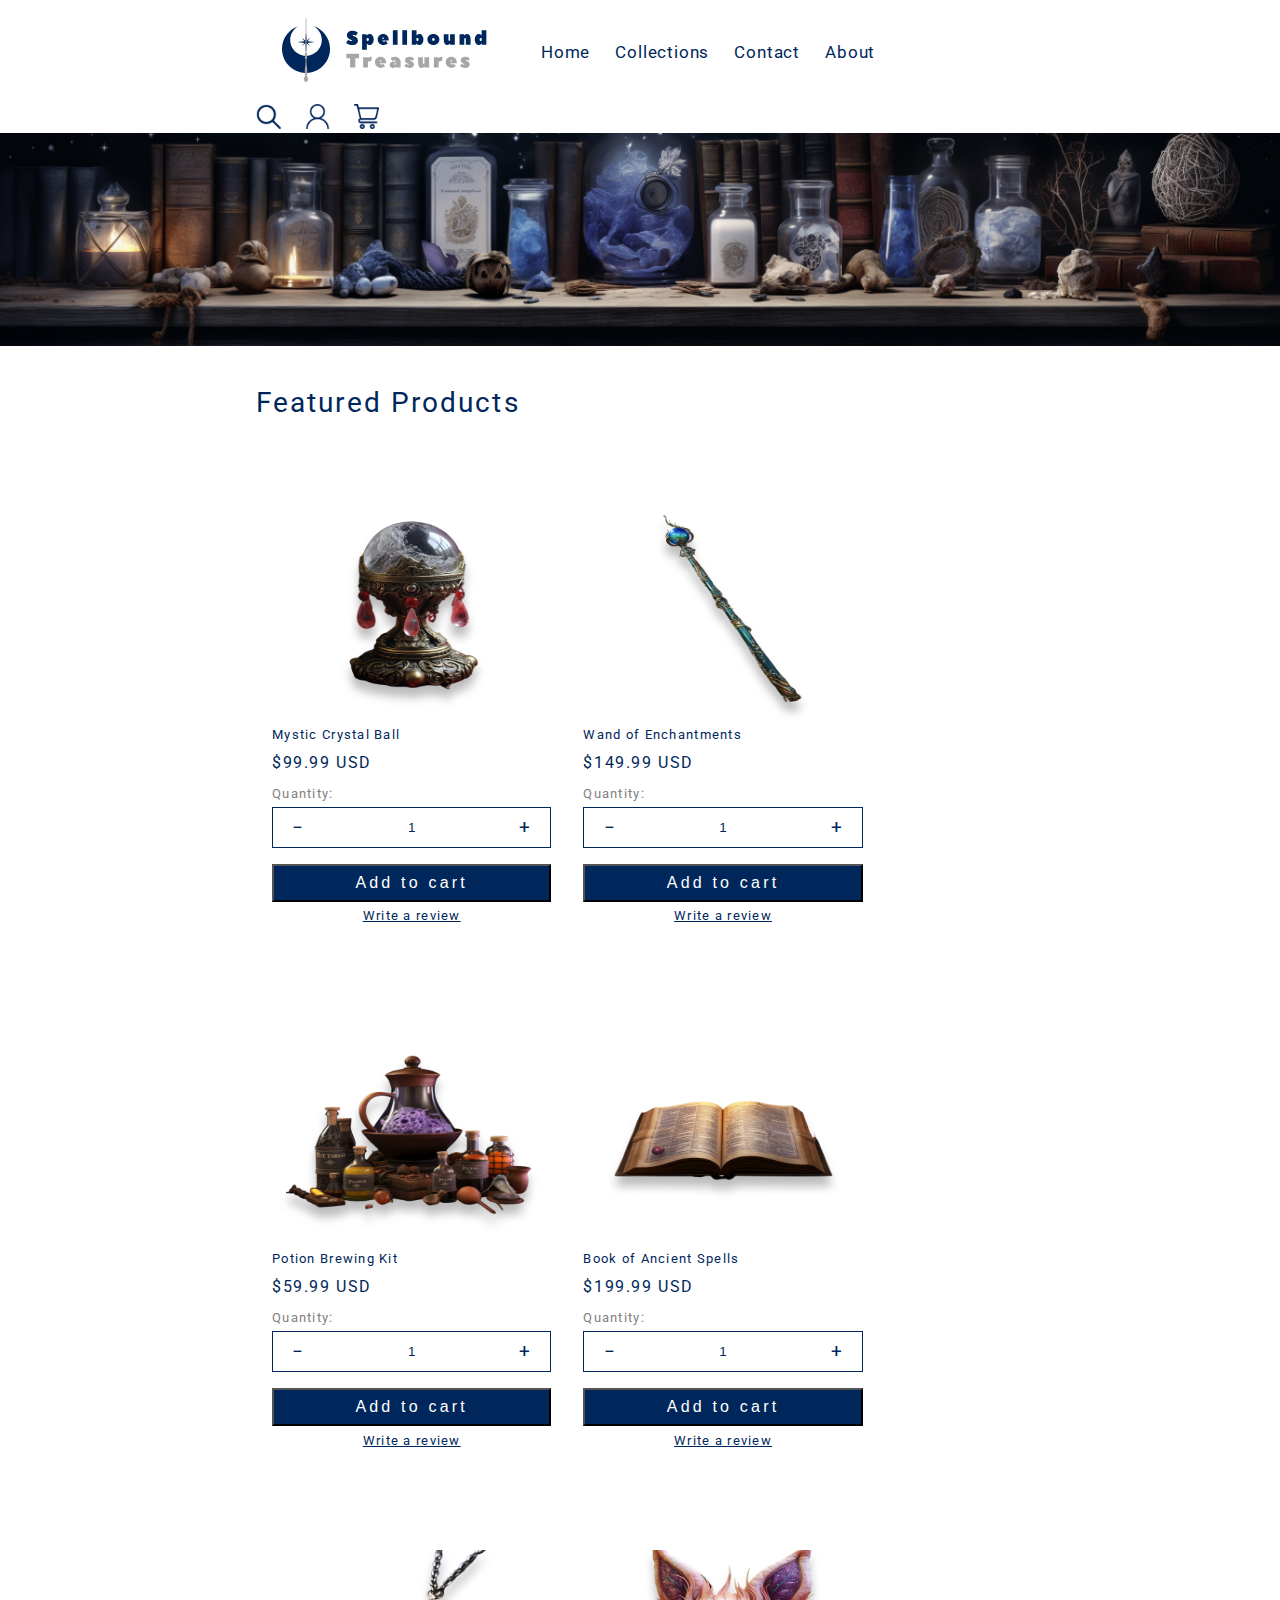
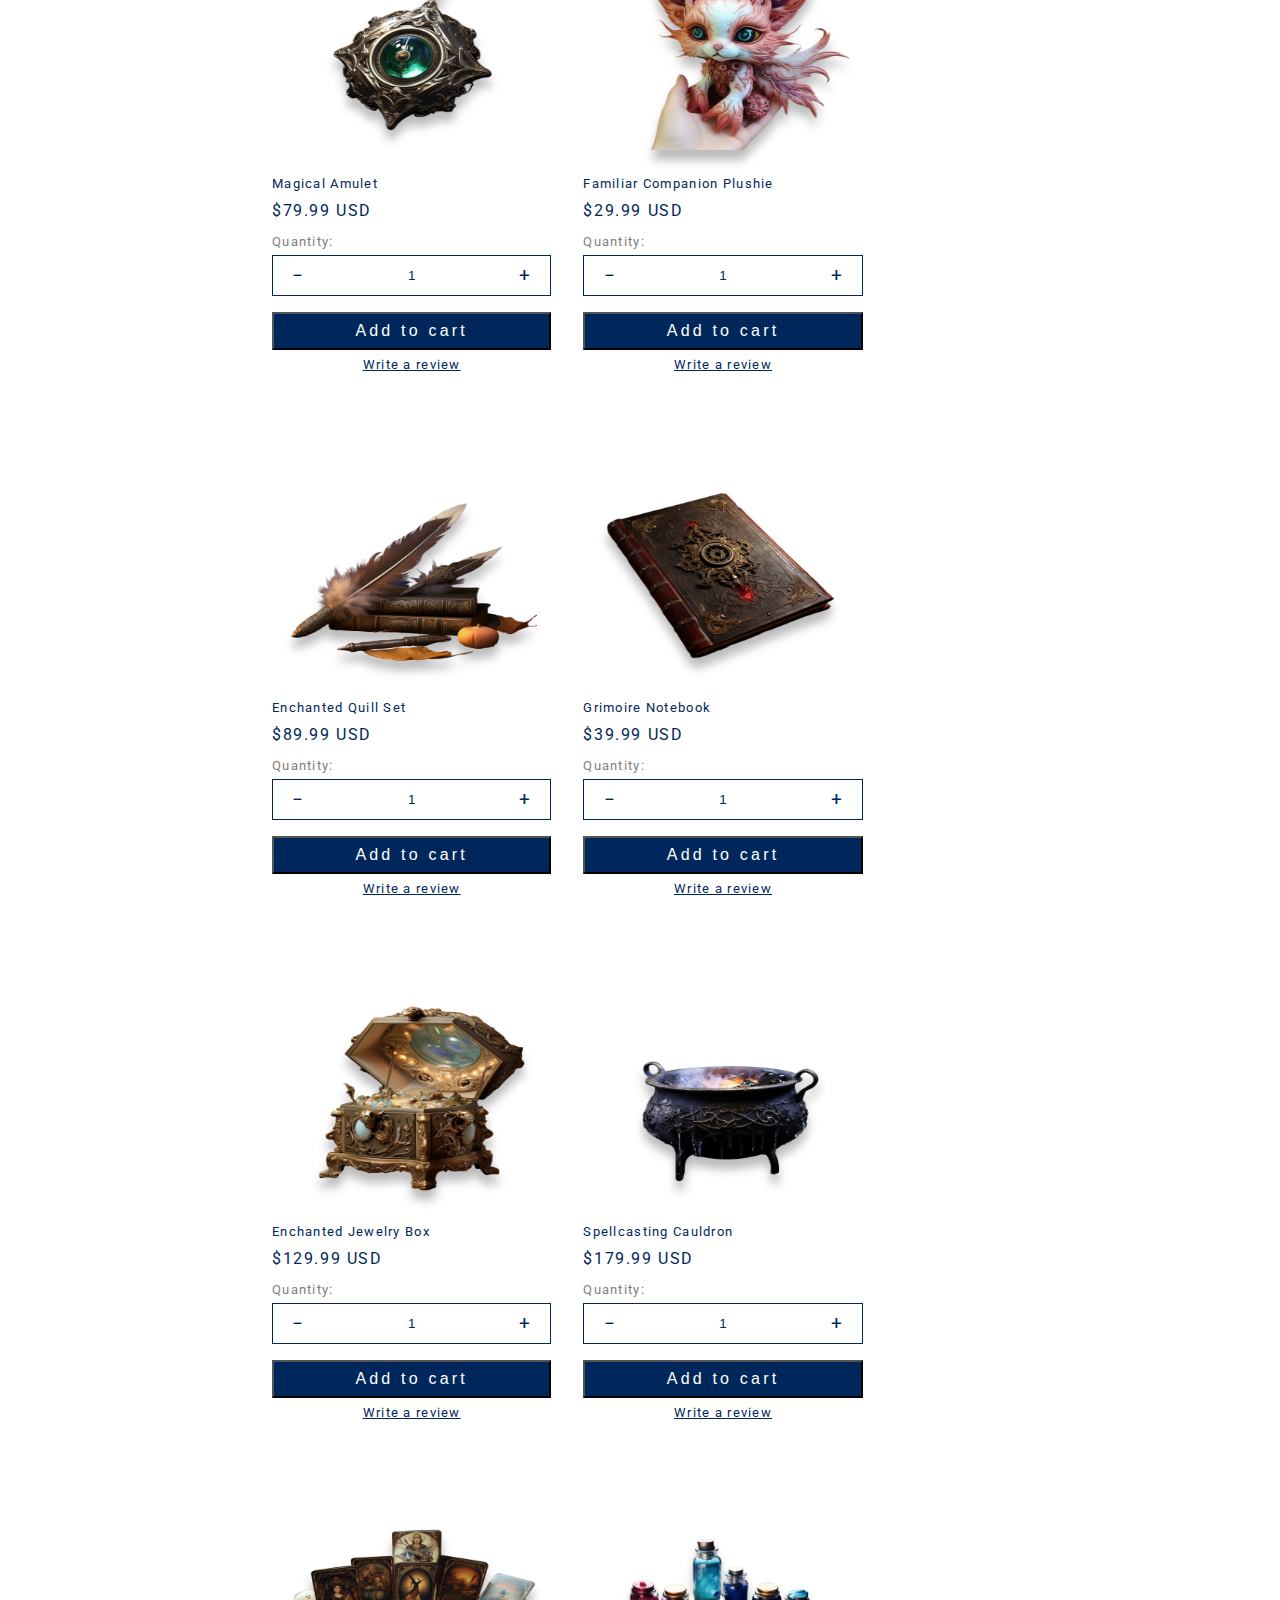
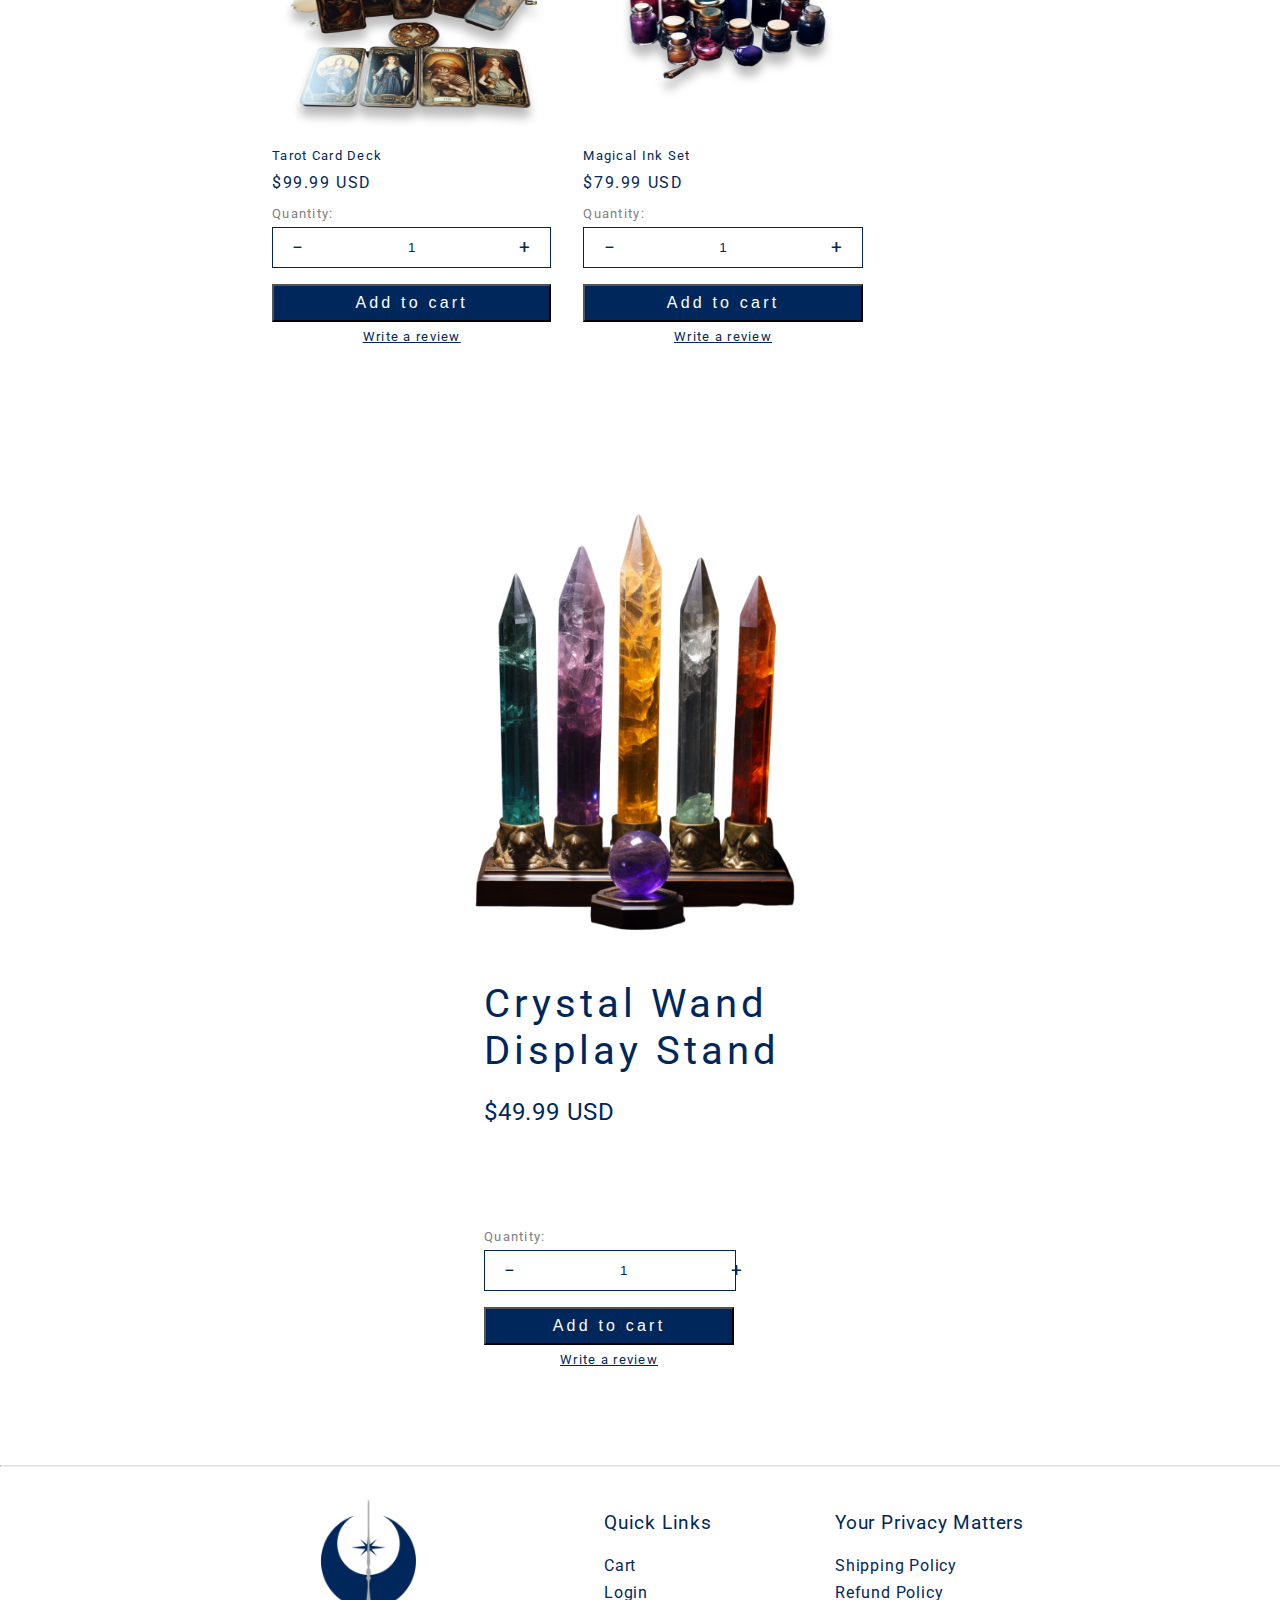
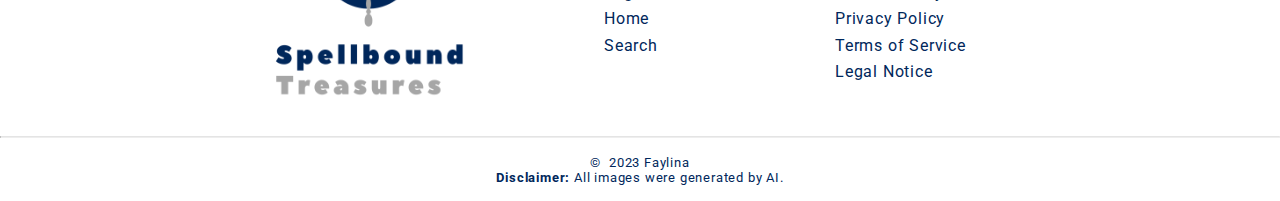
==== index.html @ 613a540d "feat: provide functionality to review form" ====
<!DOCTYPE html>
<html lang="en">
<head>
    <meta charset="UTF-8">
    <meta name="viewport" content="width=device-width, initial-scale=1.0">
    <meta http-equiv="X-UA-Compatible" content="ie=edge">
    <title>Spellbound Treasures</title>
    <link rel="icon" type="image/x-icon" href="./images/favicon.ico"> 
    <link rel="stylesheet" href="./assets/style.css">
    <script src="../assets/script.js" defer></script>

    <!--Google Fonts-->

    <link rel="preconnect" href="https://fonts.googleapis.com">
    <link rel="preconnect" href="https://fonts.gstatic.com" crossorigin>
    <link href="https://fonts.googleapis.com/css2?family=Roboto:ital,wght@0,300;0,400;0,700;0,900;1,300;1,400;1,700&display=swap" rel="stylesheet">
    
</head>
<body>
    <div class="productSearch invisibleSearch">
        <div class="searchContainer">
            <div class="dropdown">
                <input type="text" id="searchInput" placeholder="Search">
                <div class="resultsContainer invisibleResults">
                    <div class="dropdownHeading">Products</div>
                    <hr class="divider">
                    <div class="searchResults"></div>
                </div>
            </div>
            <div class="close">&#9587;</div>
        </div>
        <div class="searchBackground"></div>
    </div>
    
    <div class="reviewContainer invisibleReview">
        <div class="reviewForm">
            <div class="reviewHeading">Tell us how you liked this item</div>
            <div class="reviewDetails">
                <div class="reviewImgContainer">
                    <img class="reviewImage" src="../images/placeholder.png" alt="magical sparkles rise up from an open mystical book" height="400">
                </div>
                <div class="rateContainer">
                    <div class="reviewSubheading">Rate your experience</div>
                    <div class="starsContainer">
                        <span class="star gold pointer" data-number="1">&#9733;</span>
                        <span class="star gold pointer" data-number="2">&#9733;</span>
                        <span class="star gold pointer" data-number="3">&#9733;</span>
                        <span class="star gold pointer" data-number="4">&#9733;</span>
                        <span class="star gold pointer" data-number="5">&#9733;</span>
                    </div>
                    <div class="reviewText">Tell us more:</div>
                    <textarea name="productReview" id="productReview" cols="30" rows="10"></textarea>
                    <div class="reviewButtons">
                        <button class="cancel">Cancel</button>
                        <button class="submit">Submit review</button>
                    </div>
                </div>
            </div>
        </div>
    </div>

    <header>
        <nav>
            <div class="navbar">
                <a href="index.html">
                    <img src="./images/spellbound_treasures_logo.svg" alt="blue crescent moon with a silver wand crossing it" height="100">
                </a>
                
                    <ul class="header-links">
                        <li><a href="./index.html">Home</a></li>
                        <li>Collections</li>
                        <li><a href="index.html">Contact</a></li>
                        <li><a href="index.html">About</a></li>
                    </ul>
                    <div class="greeting"></div>
                    <div class="logout">Log out</div>
                    <div>
                        <ul class="icon-list">
                            <li>
                                <img class="search" src="./images/search.png" alt="search icon" height="25">
                            </li>
                            <li>
                                <a href="./pages/login.html">
                                    <img src="./images/user.png" alt="user icon" height="25">
                                </a>
                            </li>
                            <li>
                                <a href="./pages/cart.html">
                                    <img src="./images/cart.png" alt="shopping cart icon" height="25">
                                </a>
                                <div class="cartNumber invisible"></div>
                            </li>
                        </ul>

                    </div>
                </div>

            </div>
        </nav>
        <a href="index.html">
            <img src="./images/spellbound_treasures_banner.png" alt="mystical shelf with spellbooks, magical trinkets, potions, candles and crystals, shrouded in darkness" width="100%">
        </a>
    </header>

    <main>
        <div class="main-content">
            <div class="heading">Featured Products</div>
            <div class="productGallery"></div>
            <div class="featuredProduct"></div>
        </div>
    </main>

    <hr class="divider">

    <footer>
        <div class="footer-section">
            <a href="index.html">
                <img src="./images/spellbound_treasures_logo_square.png" alt="blue crescent moon with a silver wand crossing it" height="225">
            </a>

            <ul class="footer-list">
                <li>Quick Links</li>
                <li><a href="./pages/cart.html">Cart</a></li>
                <li><a href="./pages/login.html">Login</a></li>
                <li><a href="index.html">Home</a></li>
                <li class="footerSearch">Search</li>
            </ul>

            <ul class="footer-list">
                <li>Your Privacy Matters</li>
                <li><a href="index.html">Shipping Policy</a></li>
                <li><a href="index.html">Refund Policy</a></li>
                <li><a href="index.html">Privacy Policy</a></li>
                <li><a href="index.html">Terms of Service</a></li>
                <li><a href="index.html">Legal Notice</a></li>
            </ul>
        </div>
    </footer>

    <hr class="divider">

    <div class="disclaimer">
        <ul>
            <li>&copy;</li> 
            <li>2023 Faylina</li>
        </ul>
        <div><strong>Disclaimer:</strong> All images were generated by AI.</div>
    </div>

</body>
</html>
---- assets/style.css ----
* {
    padding: 0;
    margin: 0;
}

body {
    font-family: roboto, Verdana, Geneva, Tahoma, sans-serif;
    letter-spacing: 0.05em;
    background-color: white;
    position: relative;
}

/* header */

nav {
    display: flex;
    justify-content: center;
}

ul {
    list-style: none;
}

a {
    text-decoration: none;
    color: #00275B;
}

.navbar {
    width: 60%;
    display: flex;
    align-items: center;
    flex-wrap: wrap;
}

.header-links {
    display: flex;
    gap: 1.5em;
    flex-wrap: wrap;
    margin-left: 35px;
    margin-right: 35px;
    color: #00275B;
    font-size: 1.05em;
}

.header-links li:nth-child(2) {
    cursor: pointer;
}

.icon-list {
    display: flex;
    flex-wrap: wrap;
    gap: 1.5em;
}

.icon-list li img {
    cursor: pointer;
}

.greeting {
    display: flex;
    margin-left: auto;
    margin-right: 30px;
    font-size: 1em;
    color: #00275B;
}

.logout {
    margin-right: 30px;
    font-size: 1em;
    color: #00275B;
    text-decoration: underline;
    cursor: pointer;
}

div .invisibleLogout {
    display: none;
}

.icon-list li:last-child {
    position: relative;
}

.cartNumber {
    background-color: #00275B;
    color: white;
    width: 20px;
    height: 20px;
    border-radius: 50%;
    font-size: 0.7em;
    justify-content: center;
    align-items: center;
    position: absolute;
    top: 50%;
    left: 60%;
    display: flex;
}

li .invisible {
    display: none;
}

/* body */

main {
    display: flex;
    align-items: center;
    flex-direction: column;
}

.main-content {
    max-width: 60vw;
}

.heading {
    font-size: 1.75em;
    letter-spacing: 0.075em;
    margin: calc(1ex / 0.42) 0;
    color: #00275B;
}

.featuredProduct {
    margin: calc(1ex / 0.42) 0;
}

/* footer */

hr.divider {
    border-top: 1px solid rgba(166,166,166,0.3);
}

footer {
    display: flex;
    justify-content: center;
}

.footer-section {
    width: 60vw;
    display: flex;
    justify-content: space-between;
    margin: calc(1ex / 0.42) 0;
    flex-wrap: wrap;
}

.footer-list {
    margin: calc(1ex / 0.42) 0;
}

.footer-list li {
    color: #00275B;
    font-size: 1em;
    line-height: calc(1ex / 0.32);
}

.footer-list li:first-child {
    font-size: 1.2em;
    margin-bottom: 0.75em;
    
}

.footer-list li:last-child {
    cursor: pointer;
}

.footerSearch {
    cursor: pointer;
}

.disclaimer {
    display: flex;
    flex-direction: column;
    align-items: center;
    justify-content: center;
    color: #00275B;
    font-size: small;
    margin-top: calc(1ex / 0.42);
    padding-bottom: calc(1ex / 0.42);
}

.disclaimer ul {
    display: flex;
    gap: 8px;
}


/* cart */

.cartContent, .login-content {
    display: flex;
    flex-direction: column;
    height: 70vh;
    align-items: center;
    justify-content: center;
    color: #00275B;
}

.cart-heading-empty, .login-heading {
    font-size: 2em;
}

.cart-button-empty, .login-button {
    background-color: #00275B;
    color: white;
    padding: 0.8em 2em;
    font-size: 1.1em;
    letter-spacing: 0.2em;
    margin: 1.2em 0 3em 0;
    cursor: pointer;
}

.cart-button-empty a {
    color: white;
}

.cart-account-heading {
    font-size: 1.4em;
    margin-bottom: 0.7em;
}

.cart-login a {
    text-decoration: underline;
}


.fullCart {
    display: flex;
    width: 60%;
    margin: 5em;
    flex-direction: column;
}

.cart-head {
    display: flex;
    justify-content: space-between;
    align-items: baseline;
    padding: 0 0 1.5em 0;
}

.secured-cart {
    font-size: 2em;
    color: #00275B;
}

.continue-shopping {
    font-size: 1.2em;
    cursor: pointer;
    text-decoration: underline;
}

.subheading {
    display: flex;
    color: #818080;
}

.subproduct {
    width: 50%;
    display: flex;
    align-items: center;
    text-transform: uppercase;
    font-size: 0.6em;
}

.subamounts {
    display: flex;
    justify-content: space-between;
    width: 50%;
    padding: 0.5em 0;
    text-transform: uppercase;
    font-size: 0.6em;
}

.purchase-container {
    display: flex;
    flex-direction: column;
    align-items: end;
}

.subtotal {
    font-size: 1.2em;
    color: #00275B;
    display: flex; 
    align-items: end;
    margin: 2em 0 0.3em 0;
}

.productCard {
    display: flex;
    margin: 1.5em 0;
}

.infoContainer {
    display: flex;
    width: 50%;
    align-items: center;
    font-size: 1em;
}

.productPicture {
    margin-right: 1em;
}

.priceCart {
    margin-top: 0.5em;
    color: #818080;
    font-size: 0.9em;
}

.amountPrice {
    display: flex;
    justify-content: space-between;
    width: 50%;
    align-items: center;
}

.quantityCounterCart {
    display: flex;
    border: 1px solid #00275B;
    justify-content: space-evenly;
    padding: 0.5em 0;
}

.remove {
    cursor: pointer;
}

.purchase {
    background-color: #00275B;
    color: white;
    padding: 0.8em 2em;
    font-size: 1.1em;
    letter-spacing: 0.2em;
    margin-bottom: 2em;
    cursor: pointer;
}

.invisibleEmptyCart, .invisibleFullCart {
    display: none;
}


/* login */

.login-heading {
    margin-bottom: 1em;
}

.login-button {
    margin: 2.5em 0 1em 0;
}

.create-account {
    text-decoration: underline;
    cursor: pointer;
}

.login-input {
    padding: 1em 1em;
    font-size: 1.1em;
    letter-spacing: 0.1em;
    margin: 0.7em 0;
    width: 300px;
}

.forgot-password {
    font-size: 0.8em;
    text-decoration: underline;
    align-self: flex-start;
    cursor: pointer;
}

/* products */

.productGallery {
    display: flex;
    flex-wrap: wrap;
}

.productContainer {
    display: flex;
    flex-direction: column;
    margin: 3em 1em;
}

.productImage {
    filter: drop-shadow(0 10px 5px rgb(189, 188, 188));
    width: 90%;
    align-self: center;
}

.nameContainer {
    font-size: 0.8em;
    margin: 2em 0 0.8em 0;
    letter-spacing: 0.1em;
    color: #00275B;
}

.priceContainer {
    letter-spacing: 0.1em;
    color: #00275B;
}

.quantity, .featuredQuantity{
    font-size: 0.8em;
    margin: 1.1em 0 0.5em 0;
    letter-spacing: 0.1em;
    color: #818080;
}

.quantityCounter, .featuredQuantityCounter {
    display: flex;
    border: 1px solid #00275B;
    justify-content: space-evenly;
    margin: 0 0 1em 0;
    padding: 0.5em 0;
}

.plus, .minus, .featuredPlus, .featuredMinus{
    display: flex;
    justify-content: center;
    padding: 0 1em;
    font-size: 1.2em;
    cursor: pointer;
    color: #00275B;
    flex: 1;
}

.quantityInput, .featuredQuantityInput {
    border: none;
    text-align: center;
    color: #00275B;
}

.addToCart, .featuredAddToCart {
    background-color: #00275B;
    color: white;
    padding: 0.5em 1.8em;
    font-size: 1em;
    letter-spacing: 0.2em;
    cursor: pointer;
}

.featuredProduct {
    display: flex;
    justify-content: center;
}

.featuredContainer {
    display: flex;
    margin: 4.5em;
    flex-wrap: wrap;
    justify-content: center;
}

.detailsContainer {
    display: flex;
    flex-direction: column;
    width: 50%;
}

.featuredNameContainer {
    font-size: 2.5em;
    letter-spacing: 0.1em;
    padding-top: 1em;
    color: #00275B;
}

.featuredPriceContainer {
    font-size: 1.5em;
    margin: 1em 0 0 0;
    color: #00275B;
}

.featuredQuantity {
    margin-top: 8em;
}

.featuredQuantityCounter {
    justify-content: space-between;
}

.featuredQuantityCounter, .featuredAddToCart {
    width: 250px;
}


/* search */

.productSearch {
    position: absolute;
    width: 100%;
    height: 100%;
    z-index: 1;
    background-color: rgba(128, 128, 128, 0.7);
}

.searchBackground {
    width: 100%;
    height: calc(100% - 153px);
}

.searchContainer {
    width: 100%;
    height: 153px;
    background-color: white;
    display: flex;
    justify-content: center;
    align-items: center;
}

.dropdown {
    position: relative;
    display: inline-block;
    width: 80%;
    height: 153px;
    margin-right: 1.5em;
}

#searchInput {
    width: 95%;
    height: 40%;
    margin: 2.5em 0 0 0;
    padding-left: 4%;
    font-size: 1.1em;
    letter-spacing: 0.1em;
}

.resultsContainer {
    position: absolute;
    display: block;
    width: 99%;
    background-color: white;
    border: 1px solid rgba(128, 128, 128, 0.5);
}

.dropdownHeading {
    width: 100%;
    color: #818080;
    text-transform: uppercase;
    font-size: 0.7em;
    letter-spacing: 0.2em;
    padding: 1.2em 0 1.2em 4%;
} 

.resultCard {
    display: flex;
    align-items: center;
    cursor: pointer;
}

.resultCard:hover {
    background-color: rgba(128, 128, 128, 0.1);
}

.searchImage {
    padding: 1em 1.5em 1em 1em;
    filter: drop-shadow(0 5px 5px rgb(189, 188, 188));
}

.searchName {
    letter-spacing: 0.1em;
    font-size: 0.9em;
}

.close {
    cursor: pointer;
}

.invisibleSearch {
    display: none;
}

.invisibleResults {
    display: none;
}

/* review */

.reviewFeaturedContainer {
    display: flex;
    justify-content: center;
    width: 250px;
}

.writeReview {
    display: flex;
    justify-content: center;
    color:#00275B;
    text-decoration: underline;
    font-size: 0.8em;
    letter-spacing: 0.1em;
    margin: 0.5em;
    cursor: pointer;
}

.reviewContainer {
    position: absolute;
    width: 100%;
    height: 100%;
    background-color: rgba(128, 128, 128, 0.7);
    display: flex;
    justify-content: center;
    z-index: 1;
}

.reviewForm {
    width: 60vw;
    height: 85vh;
    background-color: white;
    margin-top: 10vh;
    border-radius: 8px;
    border: 2px solid rgba(0, 40, 92, 0.7);
    display: flex;
    flex-direction: column;
    overflow-y: auto;
    position: fixed;
    top: auto;
    right: auto;
}

.reviewHeading {
    color: #00275B;
    font-size: 2.5em;
    letter-spacing: 0.1em;
    display: flex;
    justify-content: center;
    margin: 1em 0 15px 15px;
}

.reviewDetails {
    display: flex;
    flex: 1;
    flex-wrap: wrap;
}

.reviewImgContainer {
    display: flex;
    flex: 1;
    justify-content: center;
    align-items: center;
    margin: 0 15px 15px 15px;
}

.rateContainer {
    display: flex;
    flex-direction: column;
    justify-content: center;
    flex: 1;
    margin: 0 10% 0 15px;
    color: #00275B;
}

.reviewSubheading {
    font-size: 1.5em;
    letter-spacing: 0.1em;
    margin-bottom: 1em;
}

.starsContainer {
    font-size: 24px;
    margin-bottom: 2em;
}
   
.star {
    display: inline-block;
    position: relative;
    width: 1em;
    height: 1em;
}

.pointer {
    cursor: pointer;
}

.gold {
    color: gold;
}

.gray {
    color: gray;
}

.reviewText {
    font-size: 1.1em;
    margin-bottom: 1em;
}

#productReview {
    color: #403f3f;
    padding: 0.5em;
    letter-spacing: 0.1em;
    font-size: 0.9em;
    font-family: roboto, Verdana, Geneva, Tahoma, sans-serif;
}

.reviewButtons {
    display: flex;
    justify-content: space-around;
    margin-bottom: 15px;
}

.cancel, .submit {
    background-color: #00275B;
    color: white;
    padding: 0.5em 1.8em;
    font-size: 1em;
    letter-spacing: 0.2em;
    cursor: pointer;
    margin-top: 1em;
}

.invisibleReview {
    display: none;
}
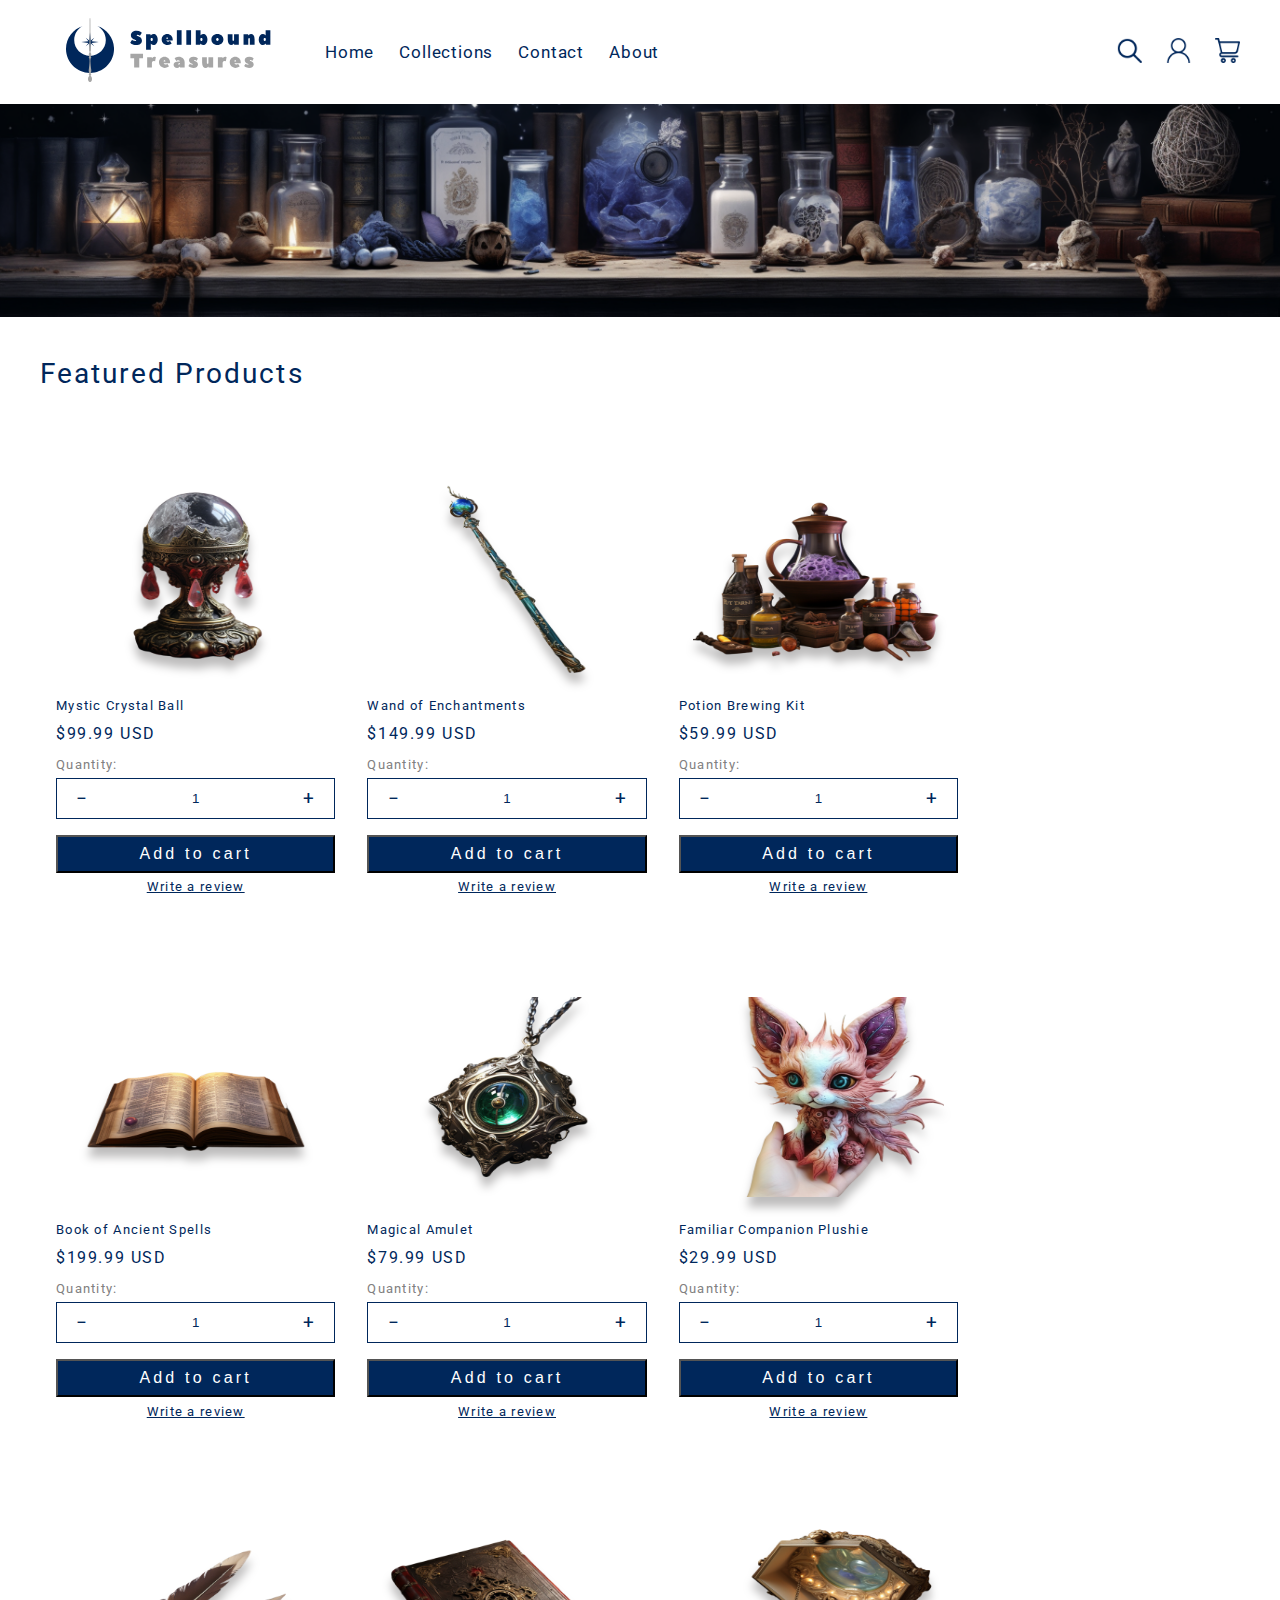
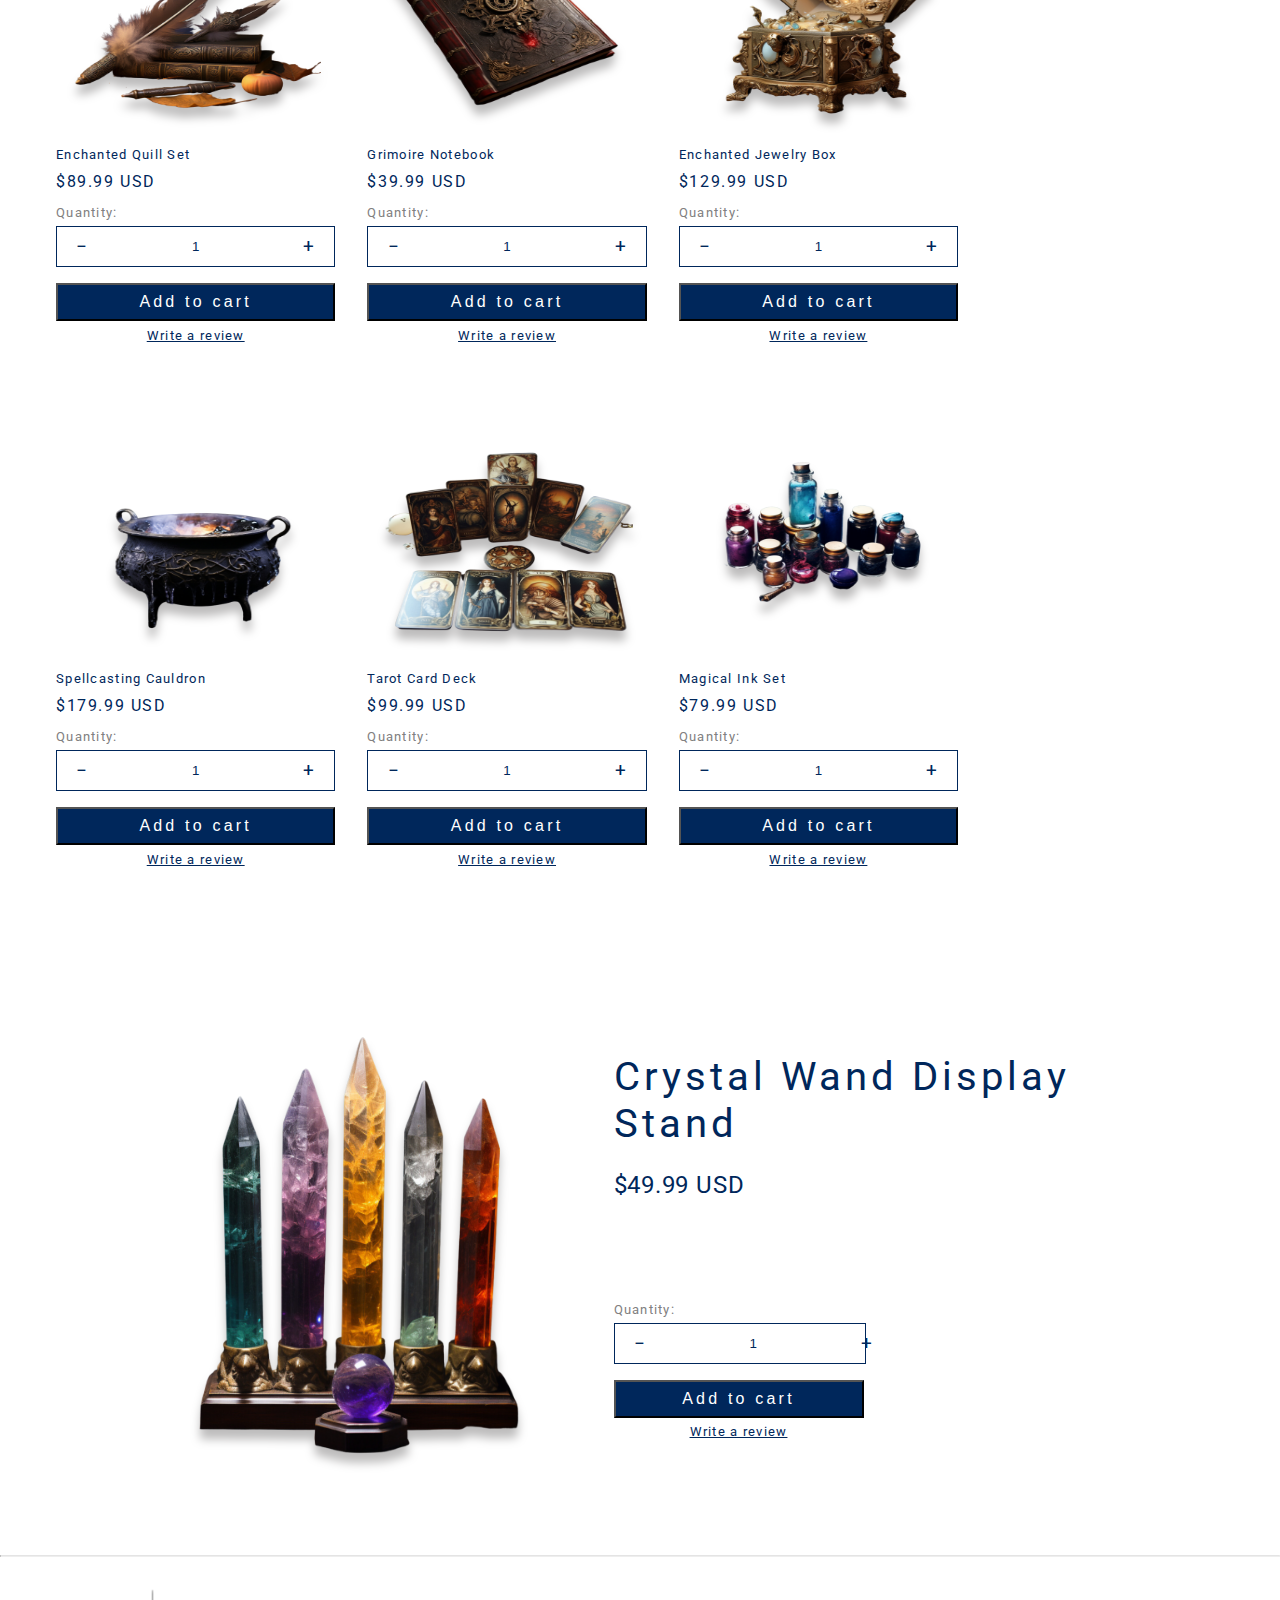
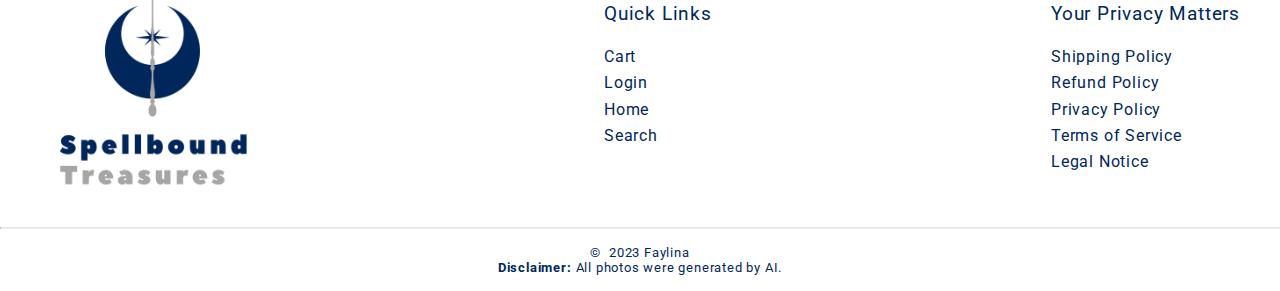
==== commit 724fe2e5: "feat: show background of product photos upon hover" ====
--- a/index.html
+++ b/index.html
@@ -144,7 +144,7 @@
             <li>&copy;</li> 
             <li>2023 Faylina</li>
         </ul>
-        <div><strong>Disclaimer:</strong> All images were generated by AI.</div>
+        <div><strong>Disclaimer:</strong> All photos were generated by AI.</div>
     </div>
 
 </body>
--- a/assets/style.css
+++ b/assets/style.css
@@ -27,10 +27,10 @@
 }
 
 .navbar {
-    width: 60%;
-    display: flex;
-    align-items: center;
-    flex-wrap: wrap;
+    display: flex;
+    align-items: center;
+    flex-wrap: wrap;
+    flex: 0 1 1200px;
 }
 
 .header-links {
@@ -105,11 +105,15 @@
 main {
     display: flex;
     align-items: center;
-    flex-direction: column;
+    justify-content: center;
 }
 
 .main-content {
-    max-width: 60vw;
+    display: flex;
+    align-items: center;
+    flex-wrap: wrap;
+    flex: 0 1 1200px;
+    justify-content: center;
 }
 
 .heading {
@@ -117,6 +121,7 @@
     letter-spacing: 0.075em;
     margin: calc(1ex / 0.42) 0;
     color: #00275B;
+    flex: 1;
 }
 
 .featuredProduct {
@@ -135,7 +140,7 @@
 }
 
 .footer-section {
-    width: 60vw;
+    flex: 0 1 1200px;
     display: flex;
     justify-content: space-between;
     margin: calc(1ex / 0.42) 0;
@@ -192,6 +197,7 @@
     align-items: center;
     justify-content: center;
     color: #00275B;
+    flex: 0 1 1200px;
 }
 
 .cart-heading-empty, .login-heading {
@@ -227,6 +233,7 @@
     width: 60%;
     margin: 5em;
     flex-direction: column;
+    flex: 0 1 1200px;
 }
 
 .cart-head {
@@ -286,6 +293,7 @@
 .productCard {
     display: flex;
     margin: 1.5em 0;
+    color: #00275B;
 }
 
 .infoContainer {
@@ -293,6 +301,7 @@
     width: 50%;
     align-items: center;
     font-size: 1em;
+    flex-wrap: wrap;
 }
 
 .productPicture {
@@ -310,6 +319,7 @@
     justify-content: space-between;
     width: 50%;
     align-items: center;
+    flex-wrap: wrap;
 }
 
 .quantityCounterCart {
@@ -317,6 +327,7 @@
     border: 1px solid #00275B;
     justify-content: space-evenly;
     padding: 0.5em 0;
+    flex: 0 1 250px;
 }
 
 .remove {
@@ -340,6 +351,10 @@
 
 /* login */
 
+.login-content {
+    flex: 0 1 1200px;
+}
+
 .login-heading {
     margin-bottom: 1em;
 }
@@ -364,7 +379,6 @@
 .forgot-password {
     font-size: 0.8em;
     text-decoration: underline;
-    align-self: flex-start;
     cursor: pointer;
 }
 
@@ -449,6 +463,11 @@
     margin: 4.5em;
     flex-wrap: wrap;
     justify-content: center;
+}
+
+.featuredImage {
+    filter: drop-shadow(0 10px 5px rgb(189, 188, 188));
+    margin-right: 25px;
 }
 
 .detailsContainer {
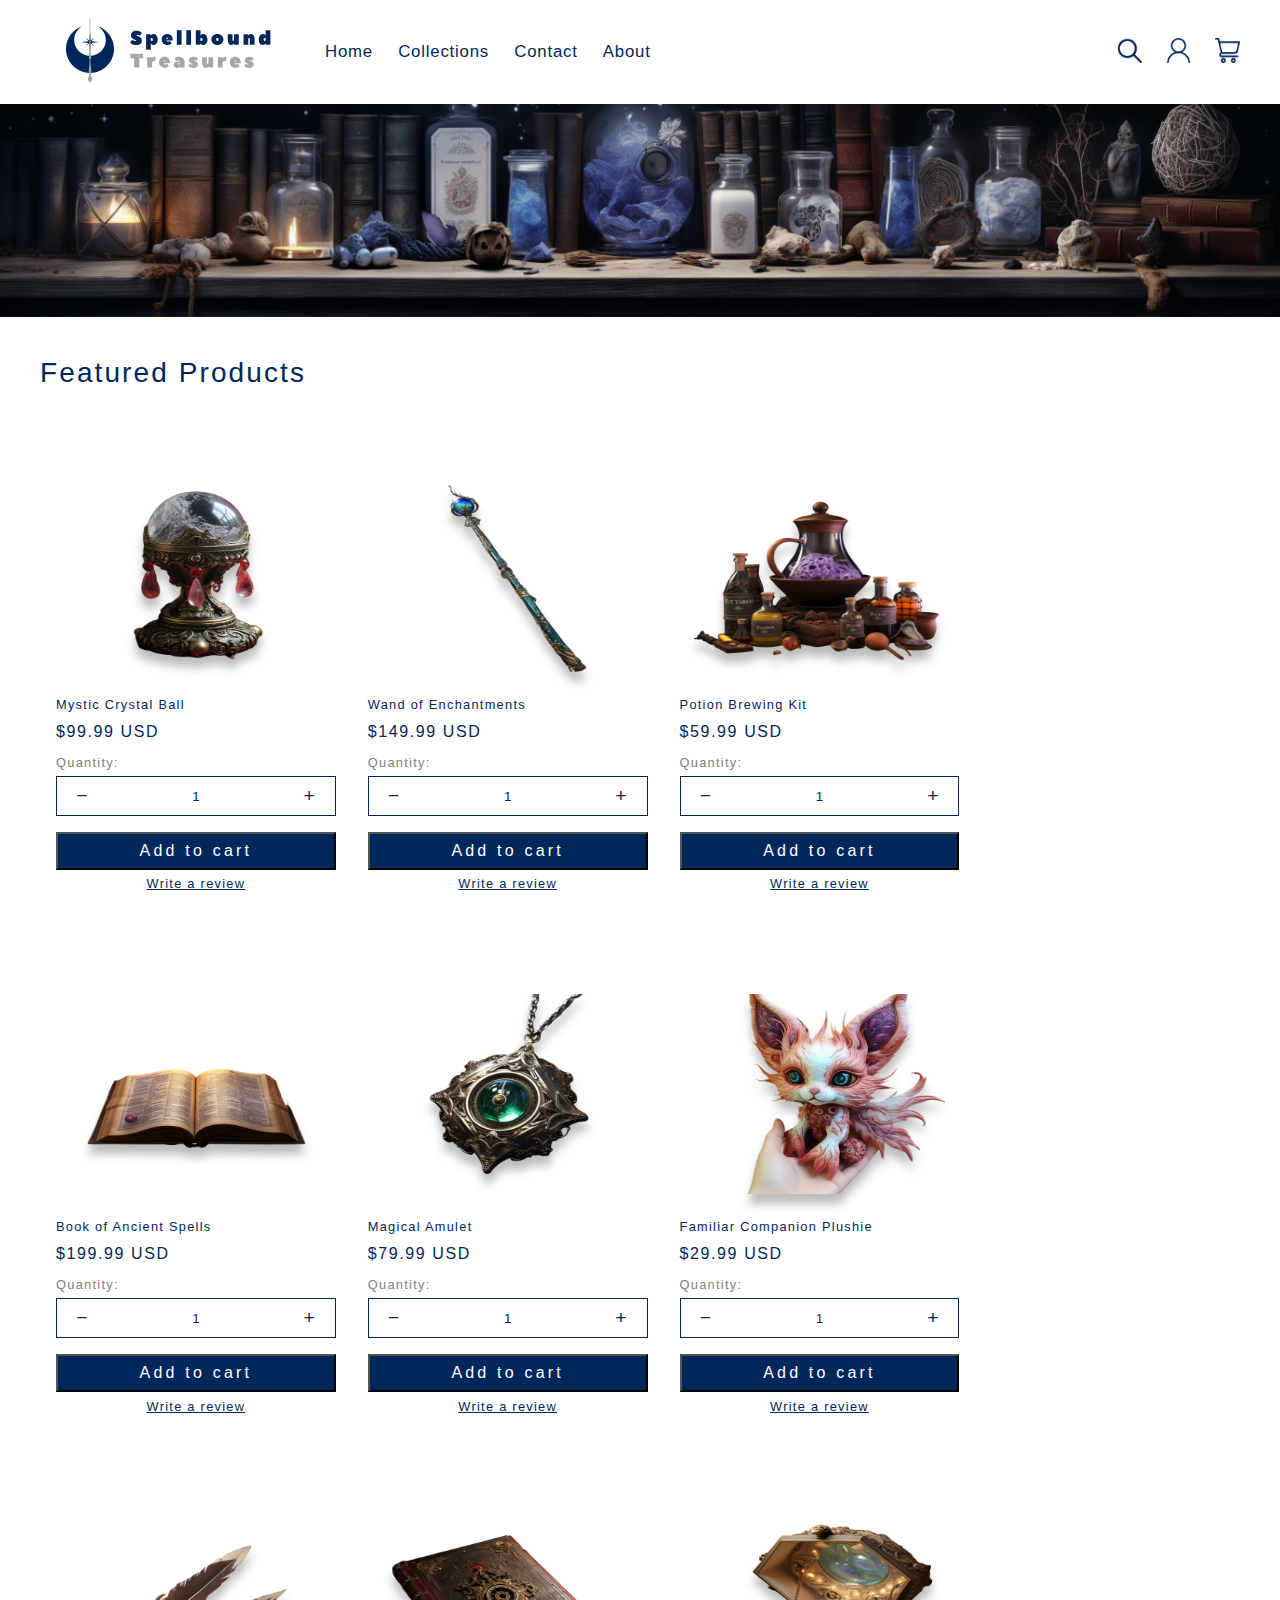
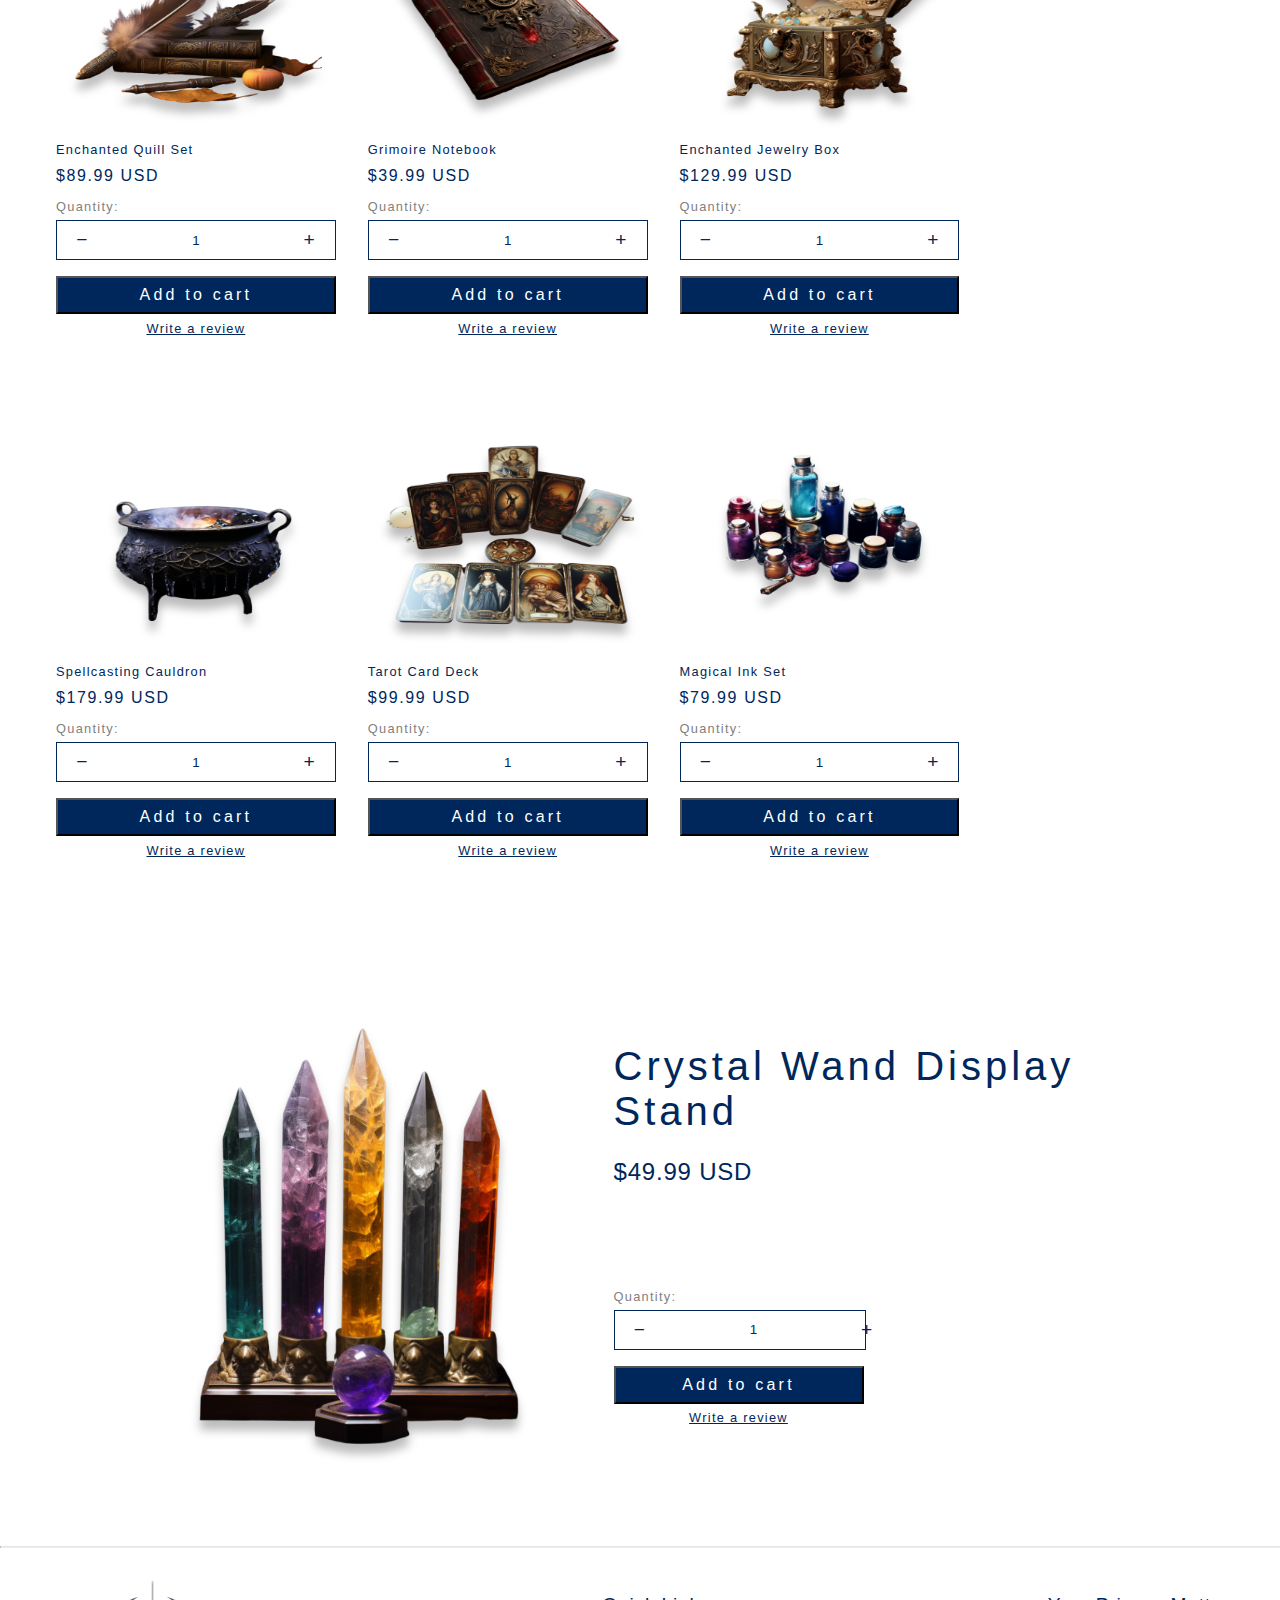
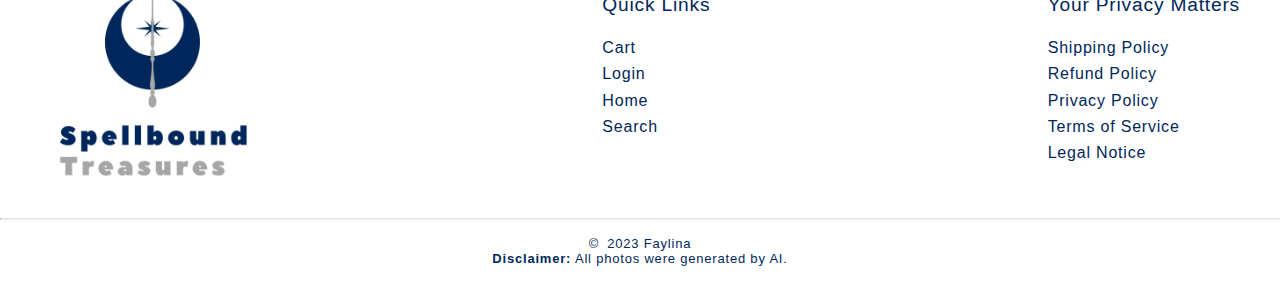
==== commit 47534ff2: "refactor: Dump Google font and their tracking for a secure quality font" ====
--- a/index.html
+++ b/index.html
@@ -7,13 +7,12 @@
     <title>Spellbound Treasures</title>
     <link rel="icon" type="image/x-icon" href="./images/favicon.ico"> 
     <link rel="stylesheet" href="./assets/style.css">
-    <script src="../assets/script.js" defer></script>
+    <script src="./assets/script.js" defer></script>
 
-    <!--Google Fonts-->
+    <!-- Fonts -->
 
-    <link rel="preconnect" href="https://fonts.googleapis.com">
-    <link rel="preconnect" href="https://fonts.gstatic.com" crossorigin>
-    <link href="https://fonts.googleapis.com/css2?family=Roboto:ital,wght@0,300;0,400;0,700;0,900;1,300;1,400;1,700&display=swap" rel="stylesheet">
+    <link href="https://api.fontshare.com/v2/css?f[]=supreme@400,401,500,501,700,701&display=swap" rel="stylesheet"> 
+	<link href="https://api.fontshare.com/v2/css?f[]=gambetta@400,401,500,501,600,601,700,701&display=swap" rel="stylesheet"> 
     
 </head>
 <body>
@@ -37,10 +36,10 @@
             <div class="reviewHeading">Tell us how you liked this item</div>
             <div class="reviewDetails">
                 <div class="reviewImgContainer">
-                    <img class="reviewImage" src="../images/placeholder.png" alt="magical sparkles rise up from an open mystical book" height="400">
+                    <img class="reviewImage" src="./images/placeholder.png" alt="magical sparkles rise up from an open mystical book" height="380">
                 </div>
                 <div class="rateContainer">
-                    <div class="reviewSubheading">Rate your experience</div>
+                    <div class="reviewSubheading">Rate your experience:</div>
                     <div class="starsContainer">
                         <span class="star gold pointer" data-number="1">&#9733;</span>
                         <span class="star gold pointer" data-number="2">&#9733;</span>
--- a/assets/style.css
+++ b/assets/style.css
@@ -4,13 +4,13 @@
 }
 
 body {
-    font-family: roboto, Verdana, Geneva, Tahoma, sans-serif;
+    font-family: Supreme, Verdana, Geneva, Tahoma, sans-serif;
     letter-spacing: 0.05em;
     background-color: white;
     position: relative;
 }
 
-/* header */
+/* HEADER */
 
 nav {
     display: flex;
@@ -100,7 +100,7 @@
     display: none;
 }
 
-/* body */
+/* CONTENT */
 
 main {
     display: flex;
@@ -128,7 +128,7 @@
     margin: calc(1ex / 0.42) 0;
 }
 
-/* footer */
+/* FOOTER */
 
 hr.divider {
     border-top: 1px solid rgba(166,166,166,0.3);
@@ -188,7 +188,7 @@
 }
 
 
-/* cart */
+/* CART */
 
 .cartContent, .login-content {
     display: flex;
@@ -349,7 +349,7 @@
 }
 
 
-/* login */
+/* LOGIN */
 
 .login-content {
     flex: 0 1 1200px;
@@ -382,7 +382,7 @@
     cursor: pointer;
 }
 
-/* products */
+/* PRODUCTS */
 
 .productGallery {
     display: flex;
@@ -502,7 +502,7 @@
 }
 
 
-/* search */
+/* SEARCH */
 
 .productSearch {
     position: absolute;
@@ -592,7 +592,7 @@
     display: none;
 }
 
-/* review */
+/* REVIEW */
 
 .reviewFeaturedContainer {
     display: flex;
@@ -622,10 +622,10 @@
 }
 
 .reviewForm {
-    width: 60vw;
-    height: 85vh;
+    width: 70vw;
+    height: 65vh;
     background-color: white;
-    margin-top: 10vh;
+    margin-top: 20vh;
     border-radius: 8px;
     border: 2px solid rgba(0, 40, 92, 0.7);
     display: flex;
@@ -638,7 +638,7 @@
 
 .reviewHeading {
     color: #00275B;
-    font-size: 2.5em;
+    font-size: 2em;
     letter-spacing: 0.1em;
     display: flex;
     justify-content: center;
@@ -656,7 +656,7 @@
     flex: 1;
     justify-content: center;
     align-items: center;
-    margin: 0 15px 15px 15px;
+    margin: 10px 15px 20px 15px;
 }
 
 .rateContainer {
@@ -664,19 +664,19 @@
     flex-direction: column;
     justify-content: center;
     flex: 1;
-    margin: 0 10% 0 15px;
+    margin: 0 10% 0 30px;
     color: #00275B;
 }
 
 .reviewSubheading {
-    font-size: 1.5em;
-    letter-spacing: 0.1em;
-    margin-bottom: 1em;
+    font-size: 1.3em;
+    letter-spacing: 0.1em;
+    margin-bottom: 0.5em;
 }
 
 .starsContainer {
     font-size: 24px;
-    margin-bottom: 2em;
+    margin-bottom: 1.3em;
 }
    
 .star {
@@ -699,8 +699,8 @@
 }
 
 .reviewText {
-    font-size: 1.1em;
-    margin-bottom: 1em;
+    font-size: 1.3em;
+    margin-bottom: 0.6em;
 }
 
 #productReview {
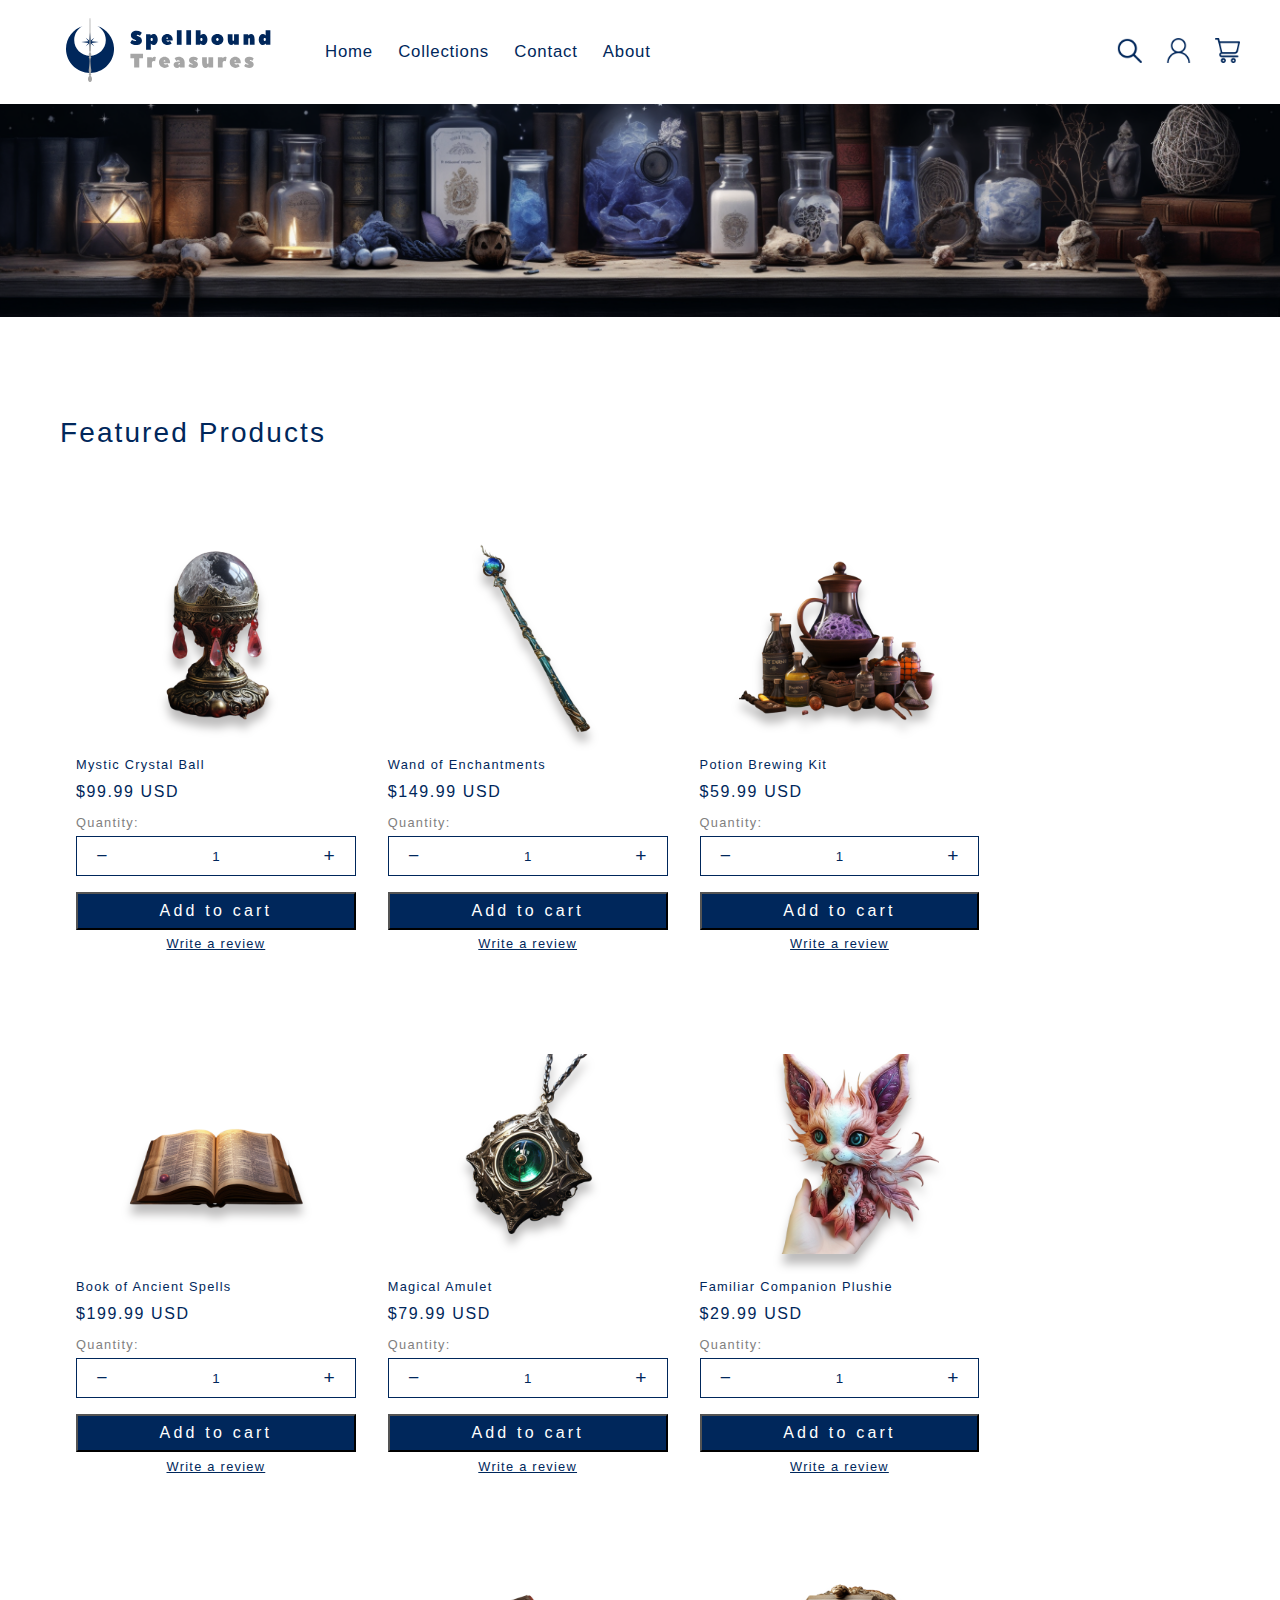
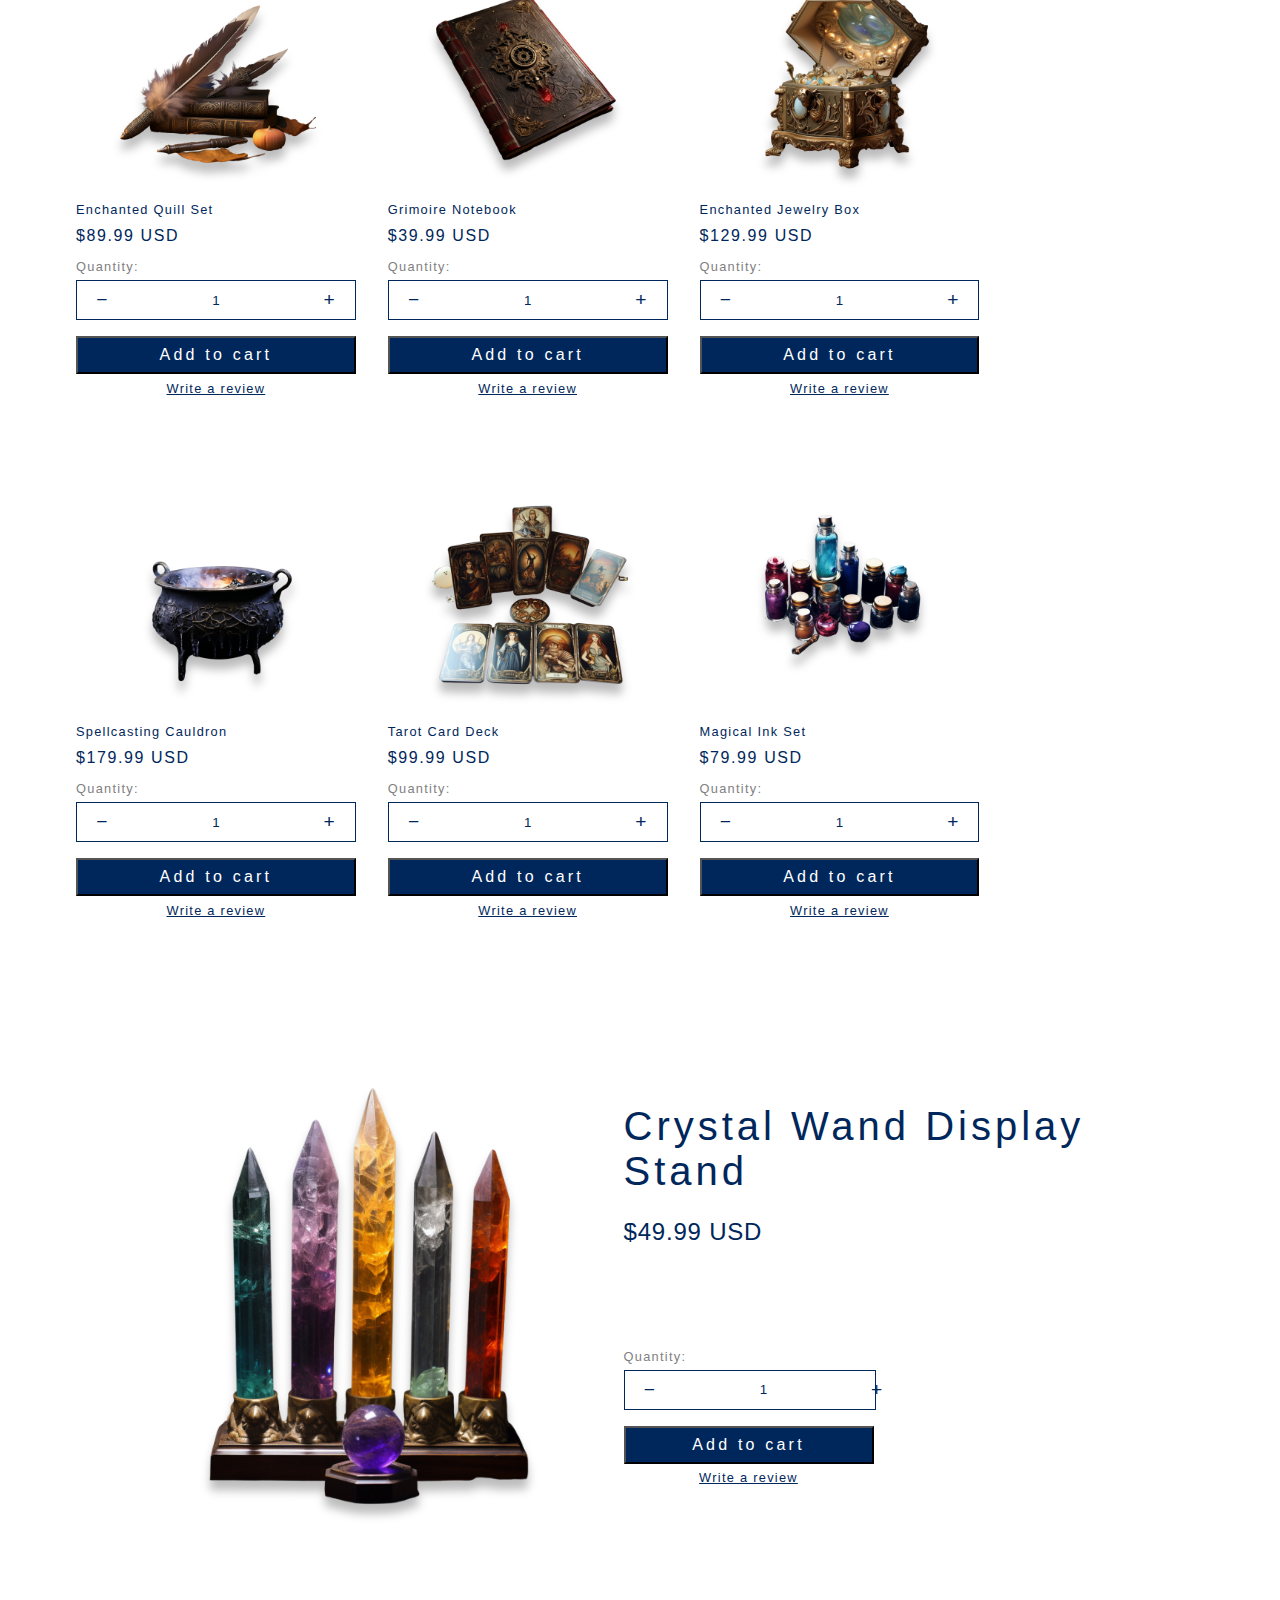
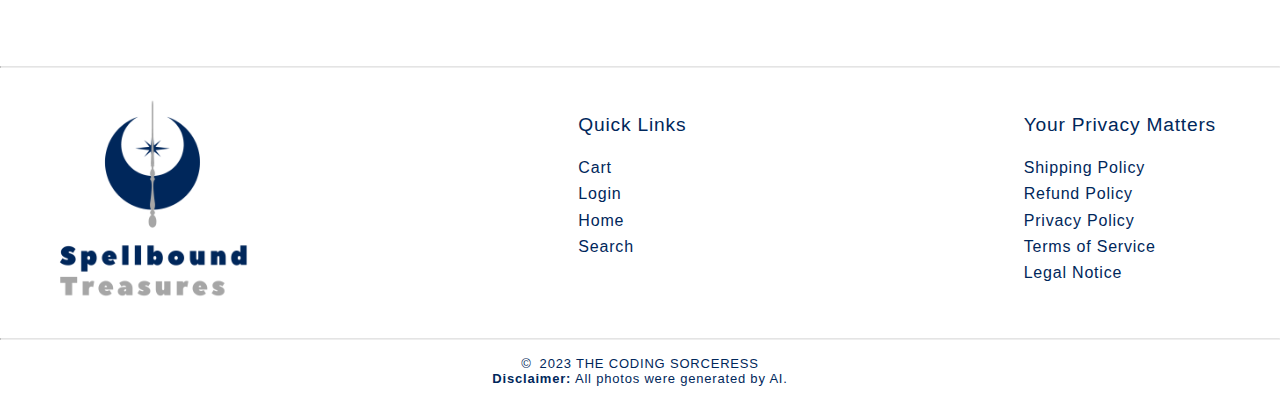
==== commit 86b5052a: "fix: Fix Safari layout issues" ====
--- a/index.html
+++ b/index.html
@@ -65,38 +65,33 @@
                     <img src="./images/spellbound_treasures_logo.svg" alt="blue crescent moon with a silver wand crossing it" height="100">
                 </a>
                 
-                    <ul class="header-links">
-                        <li><a href="./index.html">Home</a></li>
-                        <li>Collections</li>
-                        <li><a href="index.html">Contact</a></li>
-                        <li><a href="index.html">About</a></li>
-                    </ul>
-                    <div class="greeting"></div>
-                    <div class="logout">Log out</div>
-                    <div>
-                        <ul class="icon-list">
-                            <li>
-                                <img class="search" src="./images/search.png" alt="search icon" height="25">
-                            </li>
-                            <li>
-                                <a href="./pages/login.html">
-                                    <img src="./images/user.png" alt="user icon" height="25">
-                                </a>
-                            </li>
-                            <li>
-                                <a href="./pages/cart.html">
-                                    <img src="./images/cart.png" alt="shopping cart icon" height="25">
-                                </a>
-                                <div class="cartNumber invisible"></div>
-                            </li>
-                        </ul>
-
-                    </div>
-                </div>
-
+                <ul class="header-links">
+                    <li><a href="./index.html">Home</a></li>
+                    <li><a href="./index.html">Collections</a></li>
+                    <li><a href="./index.html">Contact</a></li>
+                    <li><a href="./index.html">About</a></li>
+                </ul>
+                <div class="greeting"></div>
+                <div class="logout">Log out</div>
+                <ul class="icon-list">
+                    <li>
+                        <img class="search" src="./images/search.png" alt="search icon" height="25">
+                    </li>
+                    <li>
+                        <a href="./pages/login.html">
+                            <img src="./images/user.png" alt="user icon" height="25">
+                        </a>
+                    </li>
+                    <li>
+                        <a href="./pages/cart.html">
+                            <img src="./images/cart.png" alt="shopping cart icon" height="25">
+                        </a>
+                        <div class="cartNumber invisible"></div>
+                    </li>
+                </ul>
             </div>
         </nav>
-        <a href="index.html">
+        <a href="./index.html">
             <img src="./images/spellbound_treasures_banner.png" alt="mystical shelf with spellbooks, magical trinkets, potions, candles and crystals, shrouded in darkness" width="100%">
         </a>
     </header>
@@ -141,7 +136,7 @@
     <div class="disclaimer">
         <ul>
             <li>&copy;</li> 
-            <li>2023 Faylina</li>
+            <li>2023 THE CODING SORCERESS</li>
         </ul>
         <div><strong>Disclaimer:</strong> All photos were generated by AI.</div>
     </div>
--- a/assets/style.css
+++ b/assets/style.css
@@ -26,10 +26,13 @@
     color: #00275B;
 }
 
+a:hover {
+    text-decoration: underline;
+}
+
 .navbar {
     display: flex;
     align-items: center;
-    flex-wrap: wrap;
     flex: 0 1 1200px;
 }
 
@@ -37,14 +40,9 @@
     display: flex;
     gap: 1.5em;
     flex-wrap: wrap;
-    margin-left: 35px;
-    margin-right: 35px;
+    margin: 0 35px;
     color: #00275B;
     font-size: 1.05em;
-}
-
-.header-links li:nth-child(2) {
-    cursor: pointer;
 }
 
 .icon-list {
@@ -111,9 +109,11 @@
 .main-content {
     display: flex;
     align-items: center;
+    justify-content: center;
     flex-wrap: wrap;
     flex: 0 1 1200px;
-    justify-content: center;
+    min-width: 200px;
+    margin: 60px;
 }
 
 .heading {
@@ -126,6 +126,7 @@
 
 .featuredProduct {
     margin: calc(1ex / 0.42) 0;
+    width: 100%;
 }
 
 /* FOOTER */
@@ -144,11 +145,10 @@
     display: flex;
     justify-content: space-between;
     margin: calc(1ex / 0.42) 0;
-    flex-wrap: wrap;
 }
 
 .footer-list {
-    margin: calc(1ex / 0.42) 0;
+    margin: calc(1ex / 0.42) 1.5rem;
 }
 
 .footer-list li {
@@ -397,7 +397,6 @@
 
 .productImage {
     filter: drop-shadow(0 10px 5px rgb(189, 188, 188));
-    width: 90%;
     align-self: center;
 }
 
@@ -708,7 +707,7 @@
     padding: 0.5em;
     letter-spacing: 0.1em;
     font-size: 0.9em;
-    font-family: roboto, Verdana, Geneva, Tahoma, sans-serif;
+    font-family: Supreme, Verdana, Geneva, Tahoma, sans-serif;
 }
 
 .reviewButtons {
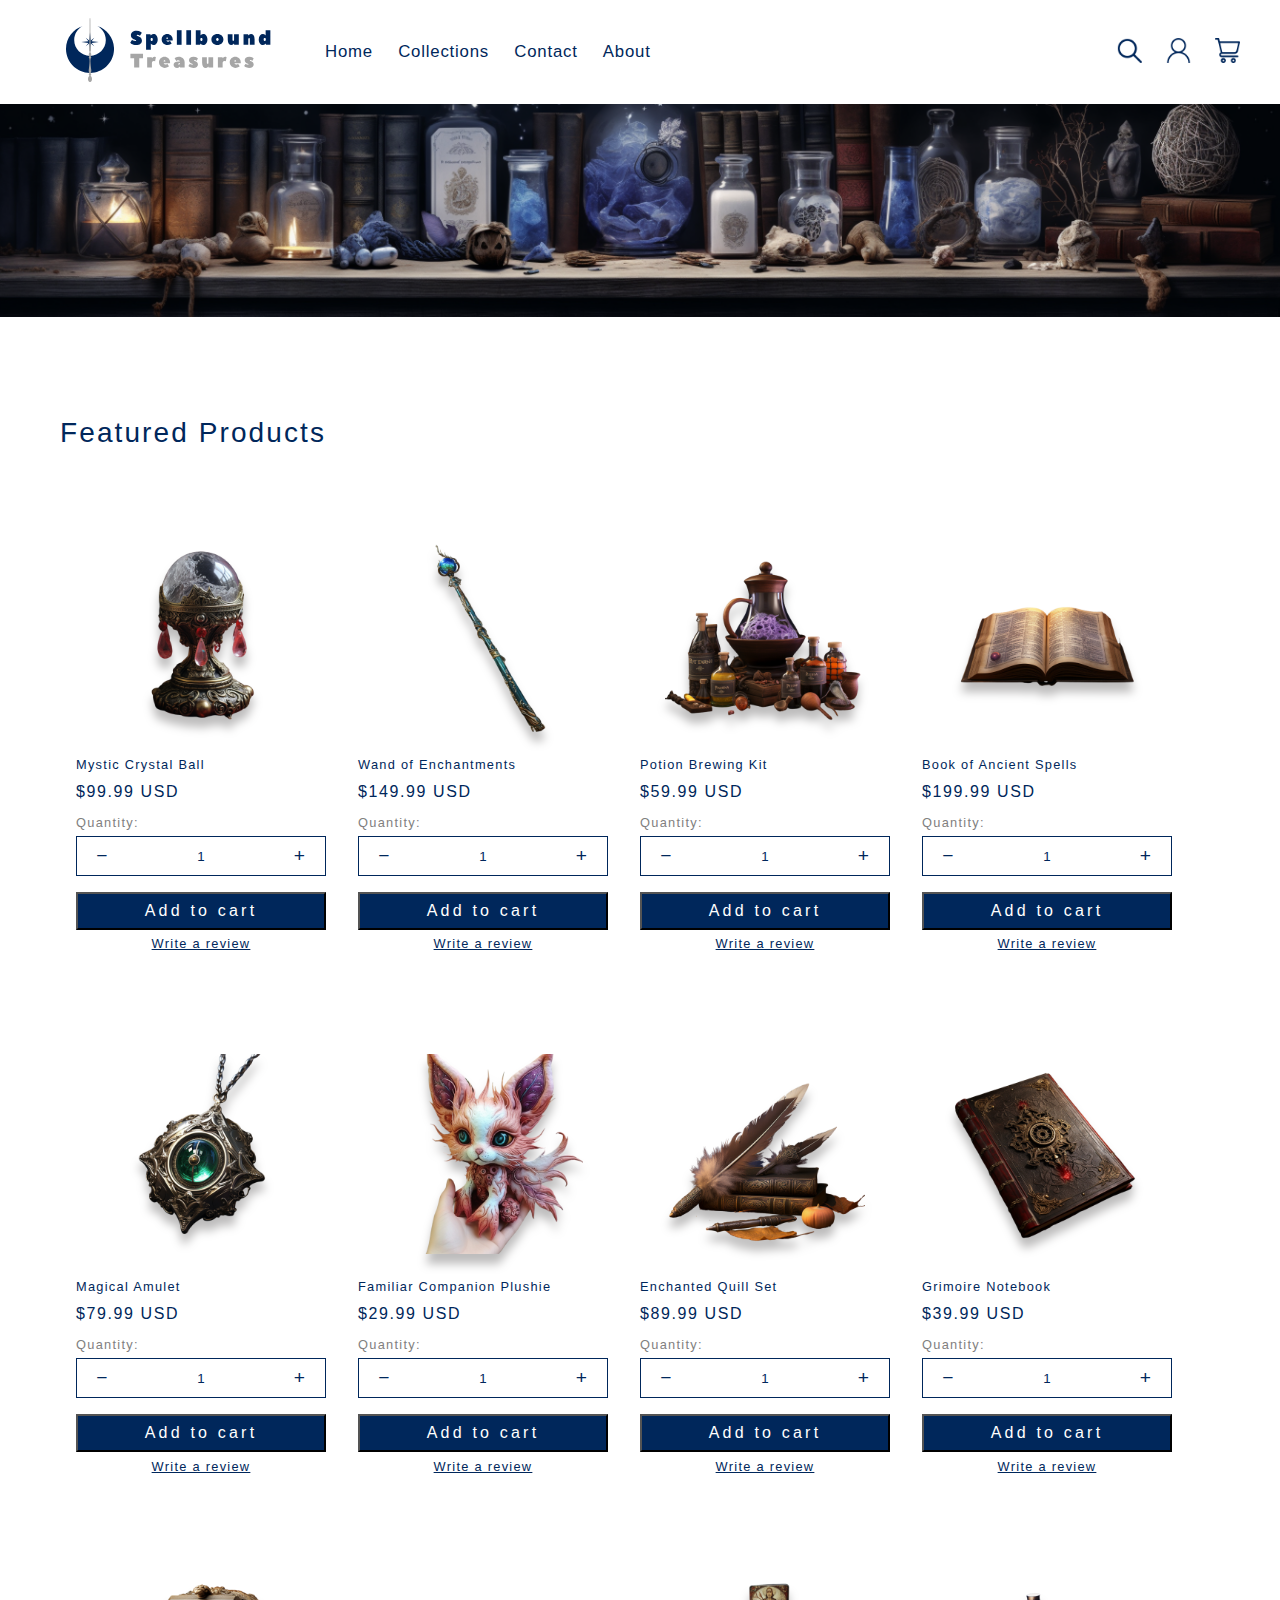
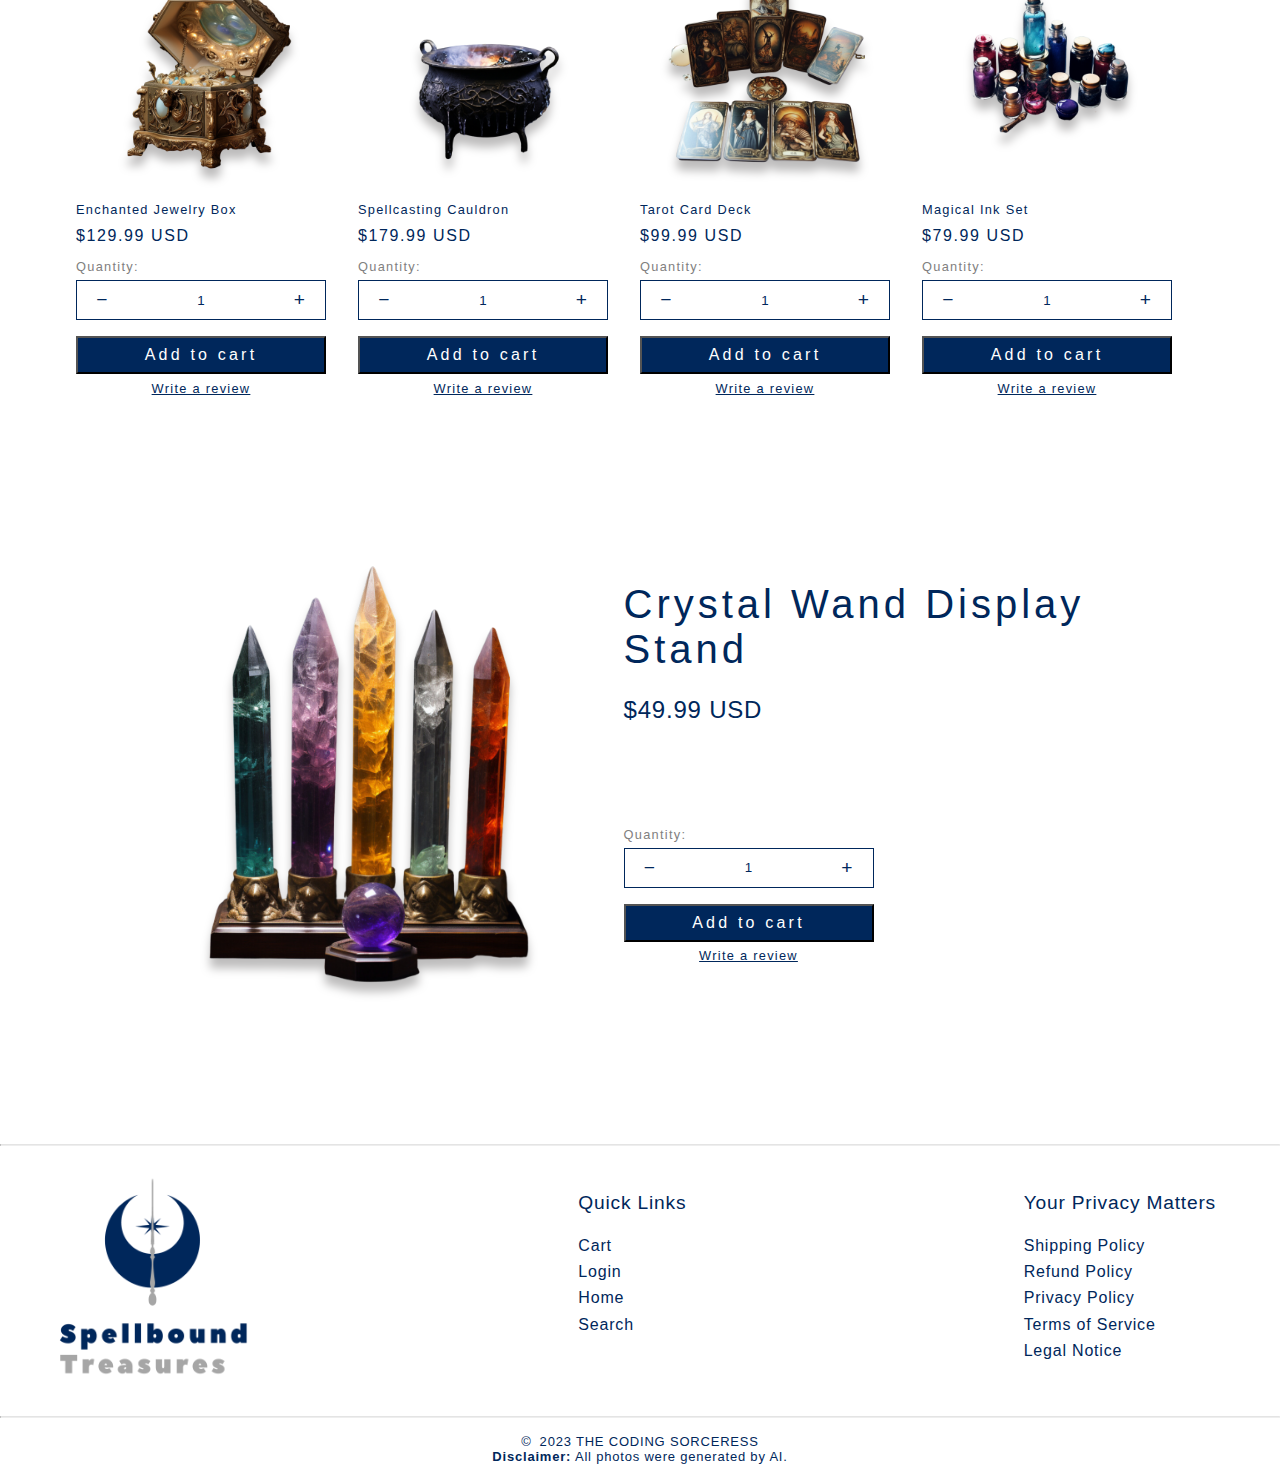
==== commit 62dd5f23: "refactor: Increase readability of the code" ====
--- a/index.html
+++ b/index.html
@@ -9,13 +9,16 @@
     <link rel="stylesheet" href="./assets/style.css">
     <script src="./assets/script.js" defer></script>
 
-    <!-- Fonts -->
+    <!-- ------------------ FONTS ------------------ -->
 
     <link href="https://api.fontshare.com/v2/css?f[]=supreme@400,401,500,501,700,701&display=swap" rel="stylesheet"> 
 	<link href="https://api.fontshare.com/v2/css?f[]=gambetta@400,401,500,501,600,601,700,701&display=swap" rel="stylesheet"> 
     
 </head>
 <body>
+
+    <!-- ------------------ SEARCH ------------------ -->
+
     <div class="productSearch invisibleSearch">
         <div class="searchContainer">
             <div class="dropdown">
@@ -31,6 +34,9 @@
         <div class="searchBackground"></div>
     </div>
     
+
+    <!-- ------------------ REVIEW ------------------ -->
+
     <div class="reviewContainer invisibleReview">
         <div class="reviewForm">
             <div class="reviewHeading">Tell us how you liked this item</div>
@@ -57,6 +63,9 @@
             </div>
         </div>
     </div>
+
+
+    <!-- ------------------ HEADER ------------------ -->
 
     <header>
         <nav>
@@ -96,6 +105,9 @@
         </a>
     </header>
 
+
+    <!-- ------------------ DYNAMIC MAIN CONTENT ------------------ -->
+
     <main>
         <div class="main-content">
             <div class="heading">Featured Products</div>
@@ -105,6 +117,9 @@
     </main>
 
     <hr class="divider">
+
+
+    <!-- ------------------ FOOTER ------------------ -->
 
     <footer>
         <div class="footer-section">
@@ -133,6 +148,9 @@
 
     <hr class="divider">
 
+
+    <!-- ------------------ DISCLAIMER ------------------ -->
+
     <div class="disclaimer">
         <ul>
             <li>&copy;</li> 
--- a/assets/style.css
+++ b/assets/style.css
@@ -1,6 +1,7 @@
 * {
     padding: 0;
     margin: 0;
+    box-sizing: border-box;
 }
 
 body {
@@ -10,7 +11,8 @@
     position: relative;
 }
 
-/* HEADER */
+
+/************ HEADER ************/
 
 nav {
     display: flex;
@@ -98,7 +100,8 @@
     display: none;
 }
 
-/* CONTENT */
+
+/************ CONTENT ************/
 
 main {
     display: flex;
@@ -129,7 +132,8 @@
     width: 100%;
 }
 
-/* FOOTER */
+
+/************ FOOTER ************/
 
 hr.divider {
     border-top: 1px solid rgba(166,166,166,0.3);
@@ -188,7 +192,7 @@
 }
 
 
-/* CART */
+/************ CART ************/
 
 .cartContent, .login-content {
     display: flex;
@@ -227,7 +231,6 @@
     text-decoration: underline;
 }
 
-
 .fullCart {
     display: flex;
     width: 60%;
@@ -349,7 +352,7 @@
 }
 
 
-/* LOGIN */
+/************ LOGIN ************/
 
 .login-content {
     flex: 0 1 1200px;
@@ -382,7 +385,8 @@
     cursor: pointer;
 }
 
-/* PRODUCTS */
+
+/************ PRODUCTS ************/
 
 .productGallery {
     display: flex;
@@ -393,6 +397,7 @@
     display: flex;
     flex-direction: column;
     margin: 3em 1em;
+    width: 250px;
 }
 
 .productImage {
@@ -427,20 +432,20 @@
     padding: 0.5em 0;
 }
 
-.plus, .minus, .featuredPlus, .featuredMinus{
+.plus, .minus, .featuredPlus, .featuredMinus {
     display: flex;
     justify-content: center;
     padding: 0 1em;
     font-size: 1.2em;
     cursor: pointer;
     color: #00275B;
-    flex: 1;
 }
 
 .quantityInput, .featuredQuantityInput {
     border: none;
     text-align: center;
     color: #00275B;
+    min-width: 0;
 }
 
 .addToCart, .featuredAddToCart {
@@ -501,7 +506,7 @@
 }
 
 
-/* SEARCH */
+/************ SEARCH ************/
 
 .productSearch {
     position: absolute;
@@ -591,7 +596,7 @@
     display: none;
 }
 
-/* REVIEW */
+/************ REVIEW ************/
 
 .reviewFeaturedContainer {
     display: flex;
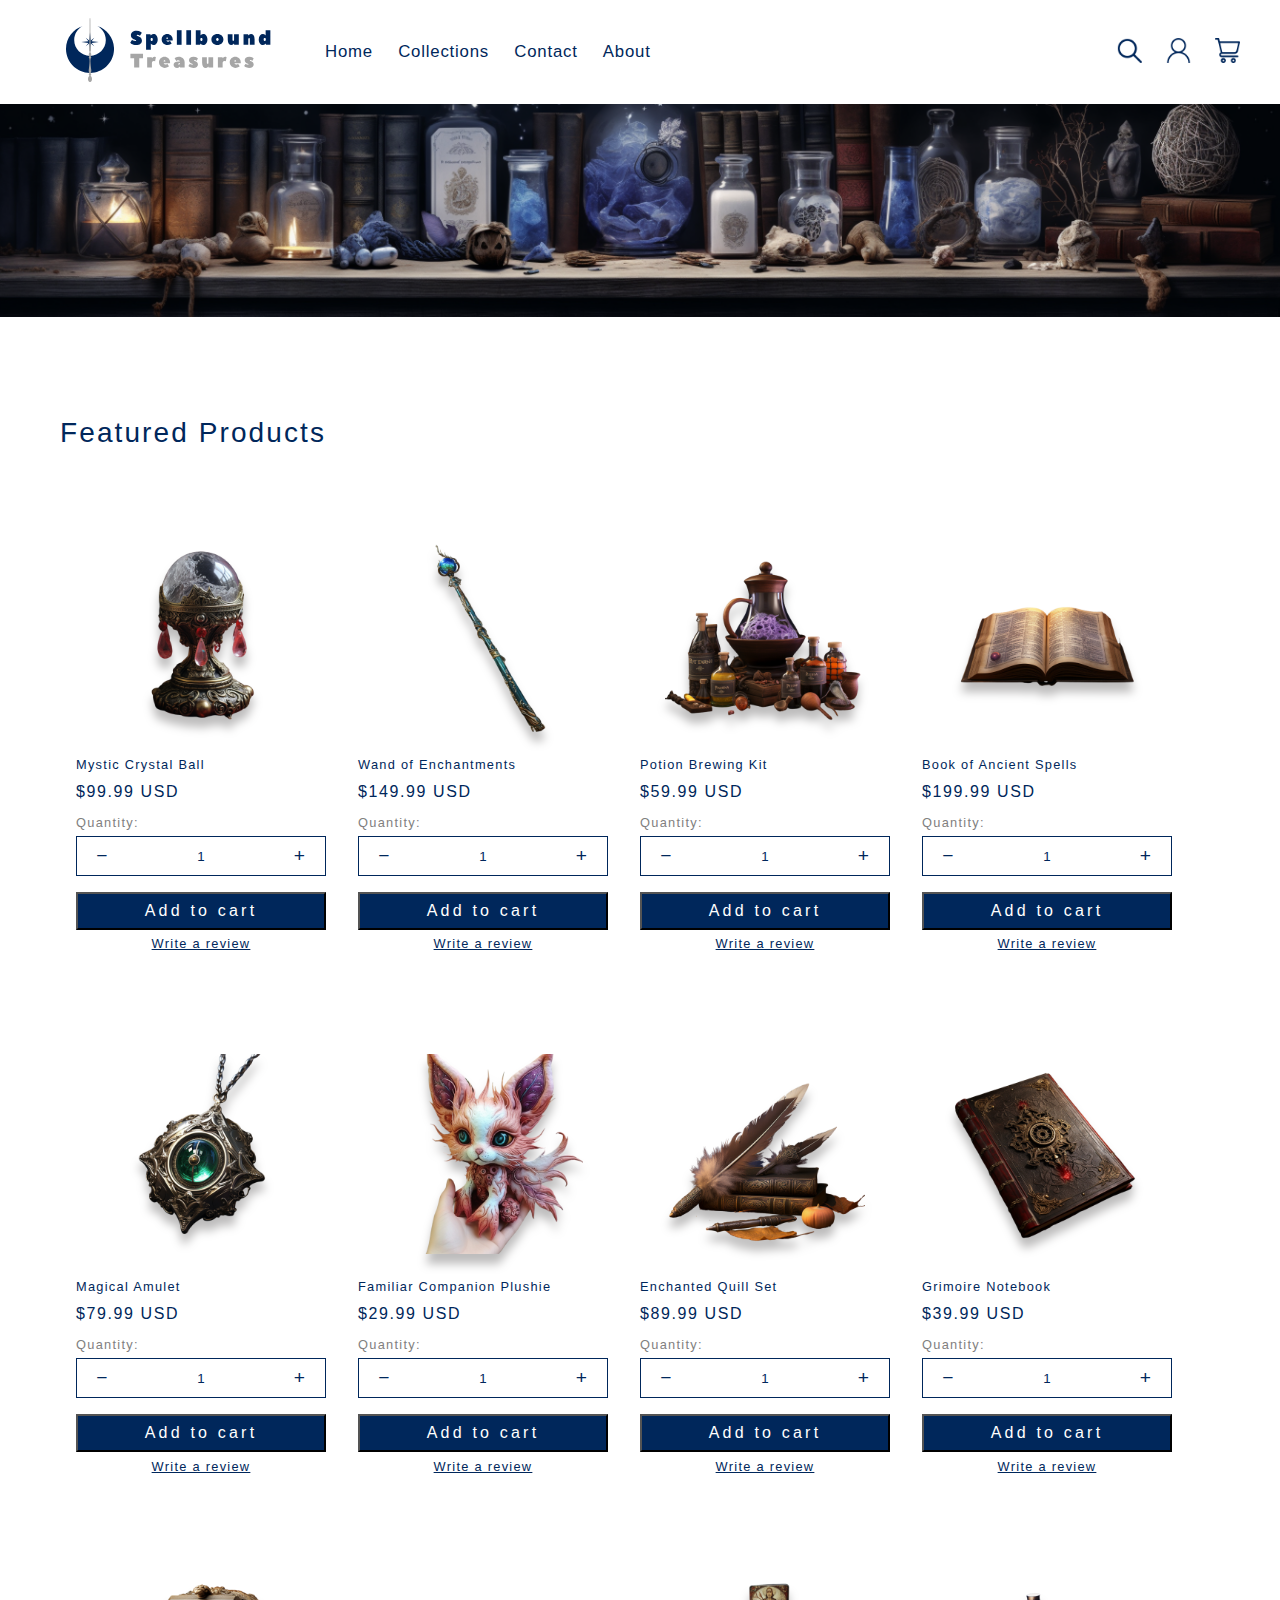
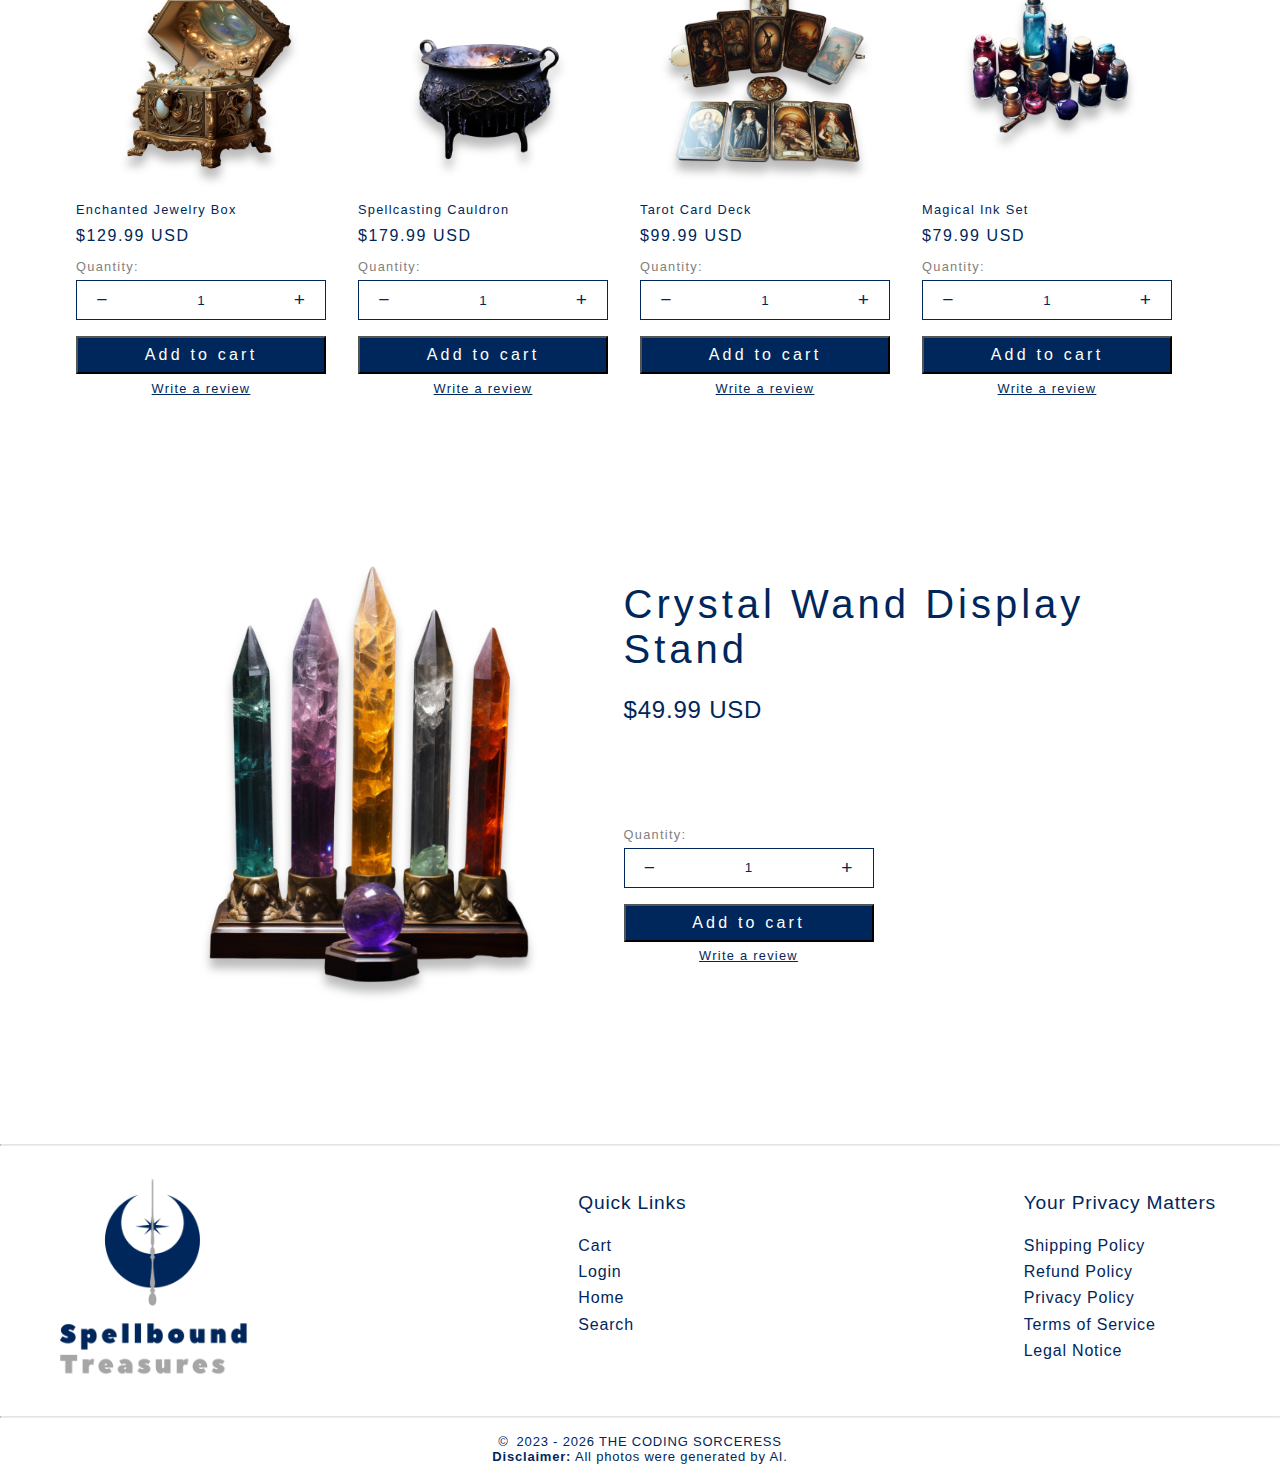
==== commit 6bd2cdc5: "feat: Make date in footer dynamic depending on the year" ====
--- a/index.html
+++ b/index.html
@@ -8,6 +8,7 @@
     <link rel="icon" type="image/x-icon" href="./images/favicon.ico"> 
     <link rel="stylesheet" href="./assets/style.css">
     <script src="./assets/script.js" defer></script>
+    <script src="./assets/copyright.js" defer></script>
 
     <!-- ------------------ FONTS ------------------ -->
 
@@ -154,7 +155,7 @@
     <div class="disclaimer">
         <ul>
             <li>&copy;</li> 
-            <li>2023 THE CODING SORCERESS</li>
+            <li class="copyright">2023 THE CODING SORCERESS</li>
         </ul>
         <div><strong>Disclaimer:</strong> All photos were generated by AI.</div>
     </div>
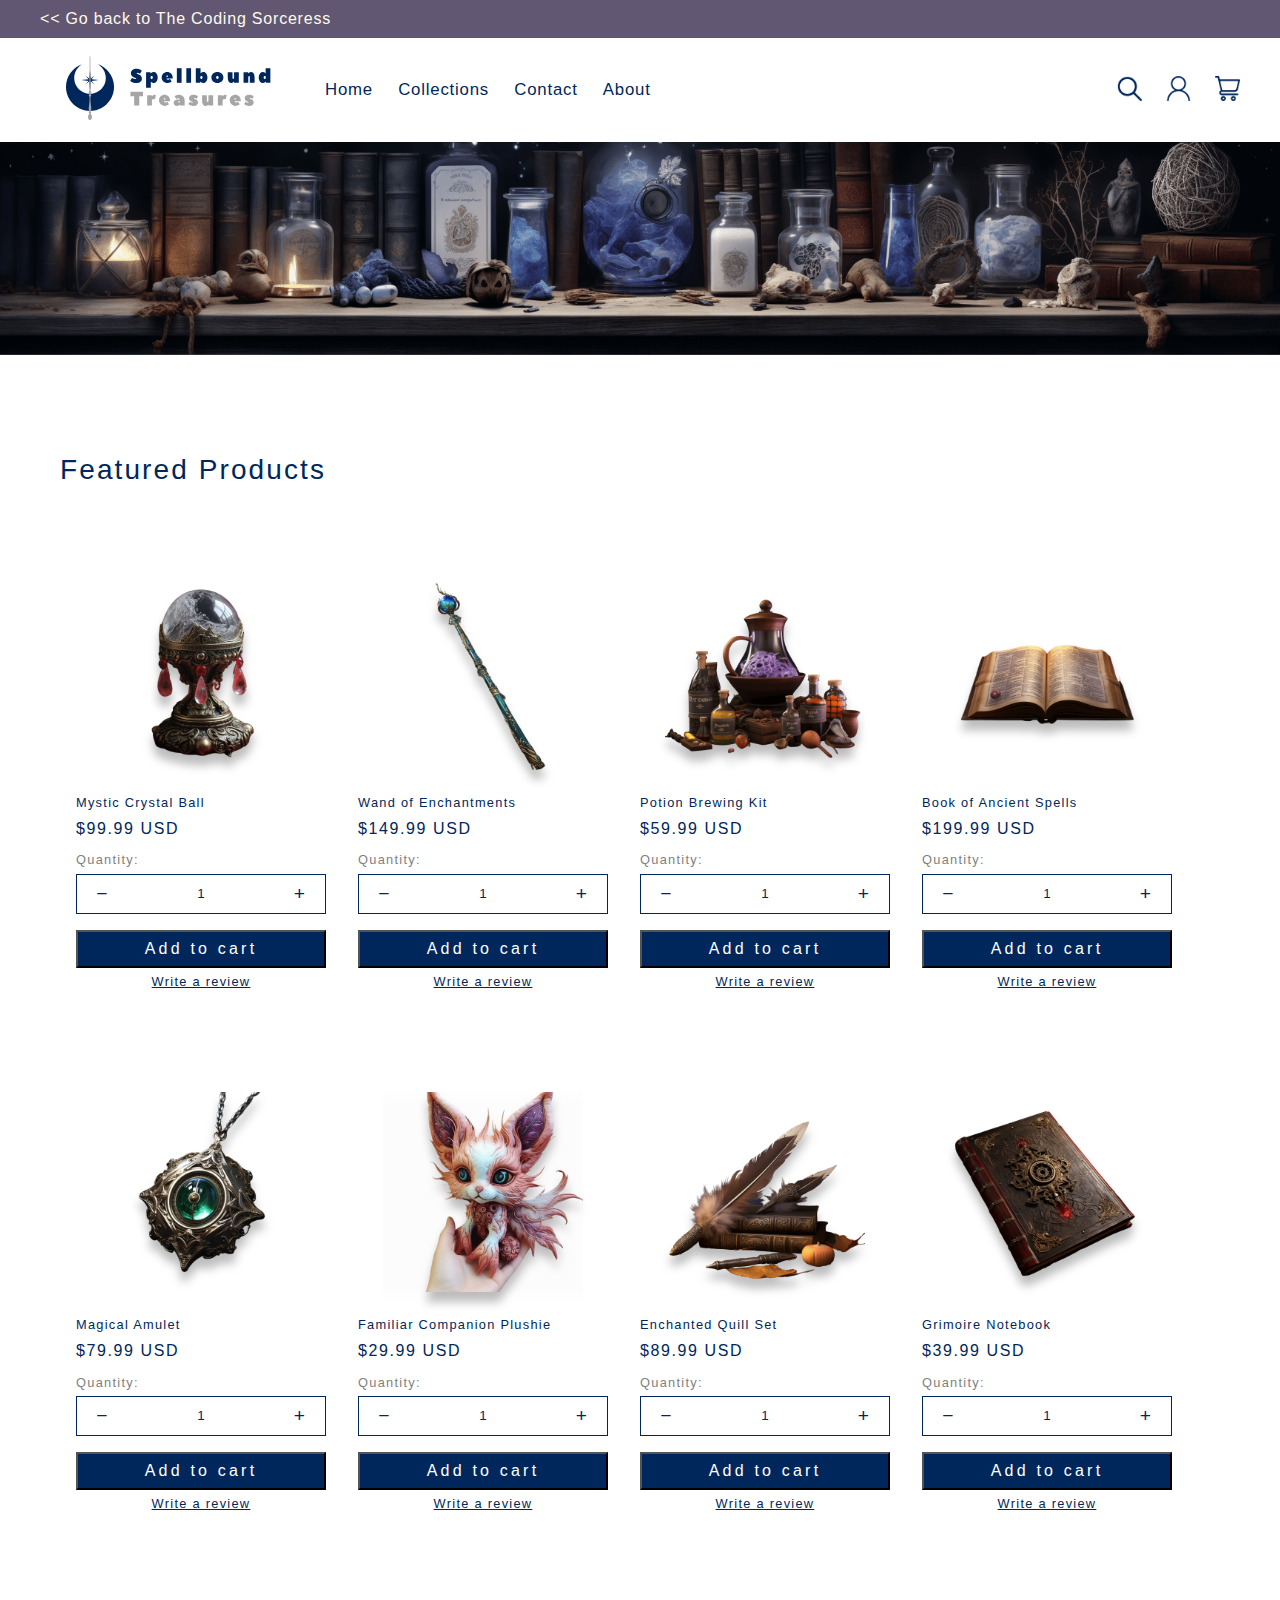
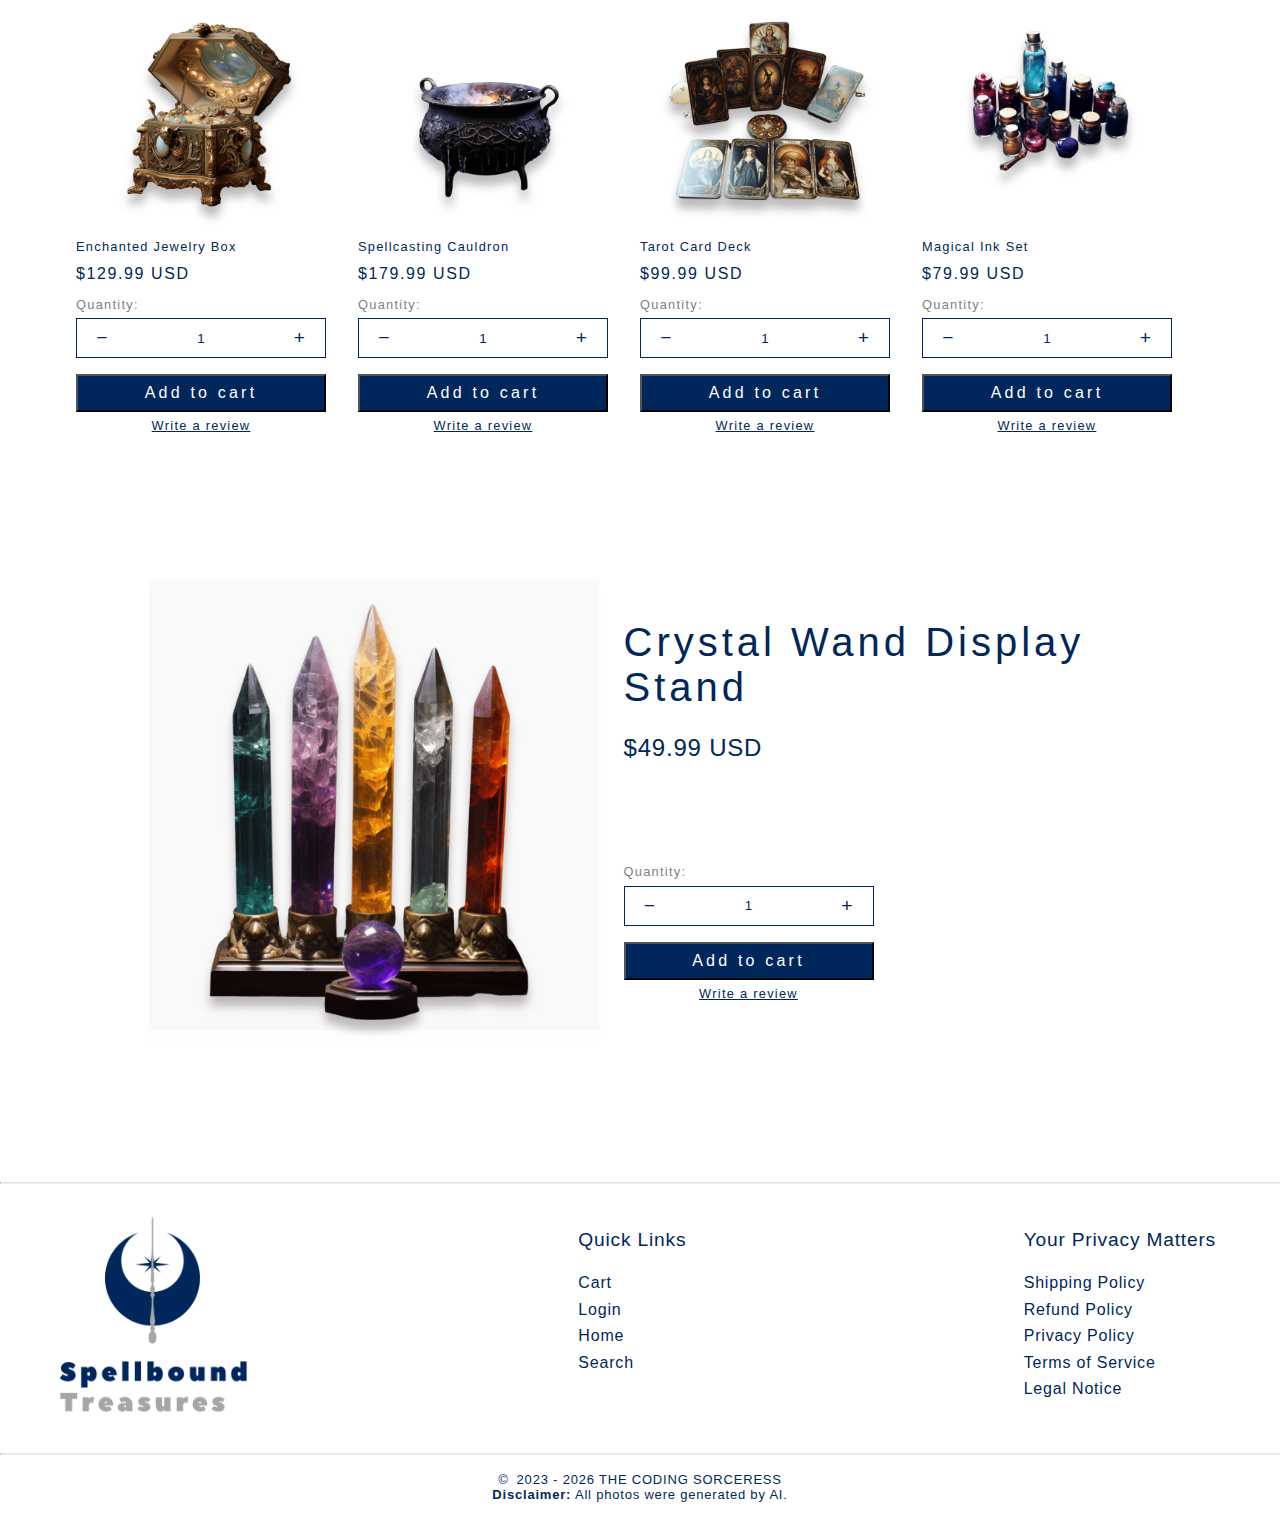
==== commit b820030e: "feat: Add link back to Coding Sorceress on all pages" ====
--- a/index.html
+++ b/index.html
@@ -17,6 +17,14 @@
     
 </head>
 <body>
+
+    <!-- ------------- LINK TO THE CODING SORCERESS BEGIN ------------------------- -->
+         
+    <div class="coding-sorceress">
+        <a href="../../portfolio.php#projects"><< Go back to The Coding Sorceress</a>
+     </div>
+
+    <!-- ------------- LINK TO THE CODING SORCERESS END --------------------------- -->
 
     <!-- ------------------ SEARCH ------------------ -->
 
--- a/assets/style.css
+++ b/assets/style.css
@@ -550,13 +550,13 @@
 .resultsContainer {
     position: absolute;
     display: block;
-    width: 99%;
+    width: 95%;
     background-color: white;
     border: 1px solid rgba(128, 128, 128, 0.5);
 }
 
 .dropdownHeading {
-    width: 100%;
+    width: 95%;
     color: #818080;
     text-transform: uppercase;
     font-size: 0.7em;
@@ -733,4 +733,22 @@
 
 .invisibleReview {
     display: none;
+}
+
+
+/********** LINK TO THE CODING SORCERESS ***********/
+
+body .coding-sorceress {
+    width: 100%;
+    background-color: #625772;
+    padding: 10px 5px 10px 40px;
+}
+
+.coding-sorceress a {
+    color: #FEFAEC;
+}
+
+.coding-sorceress a:hover {
+    color: #F9A1BC;
+    text-decoration: none;
 }